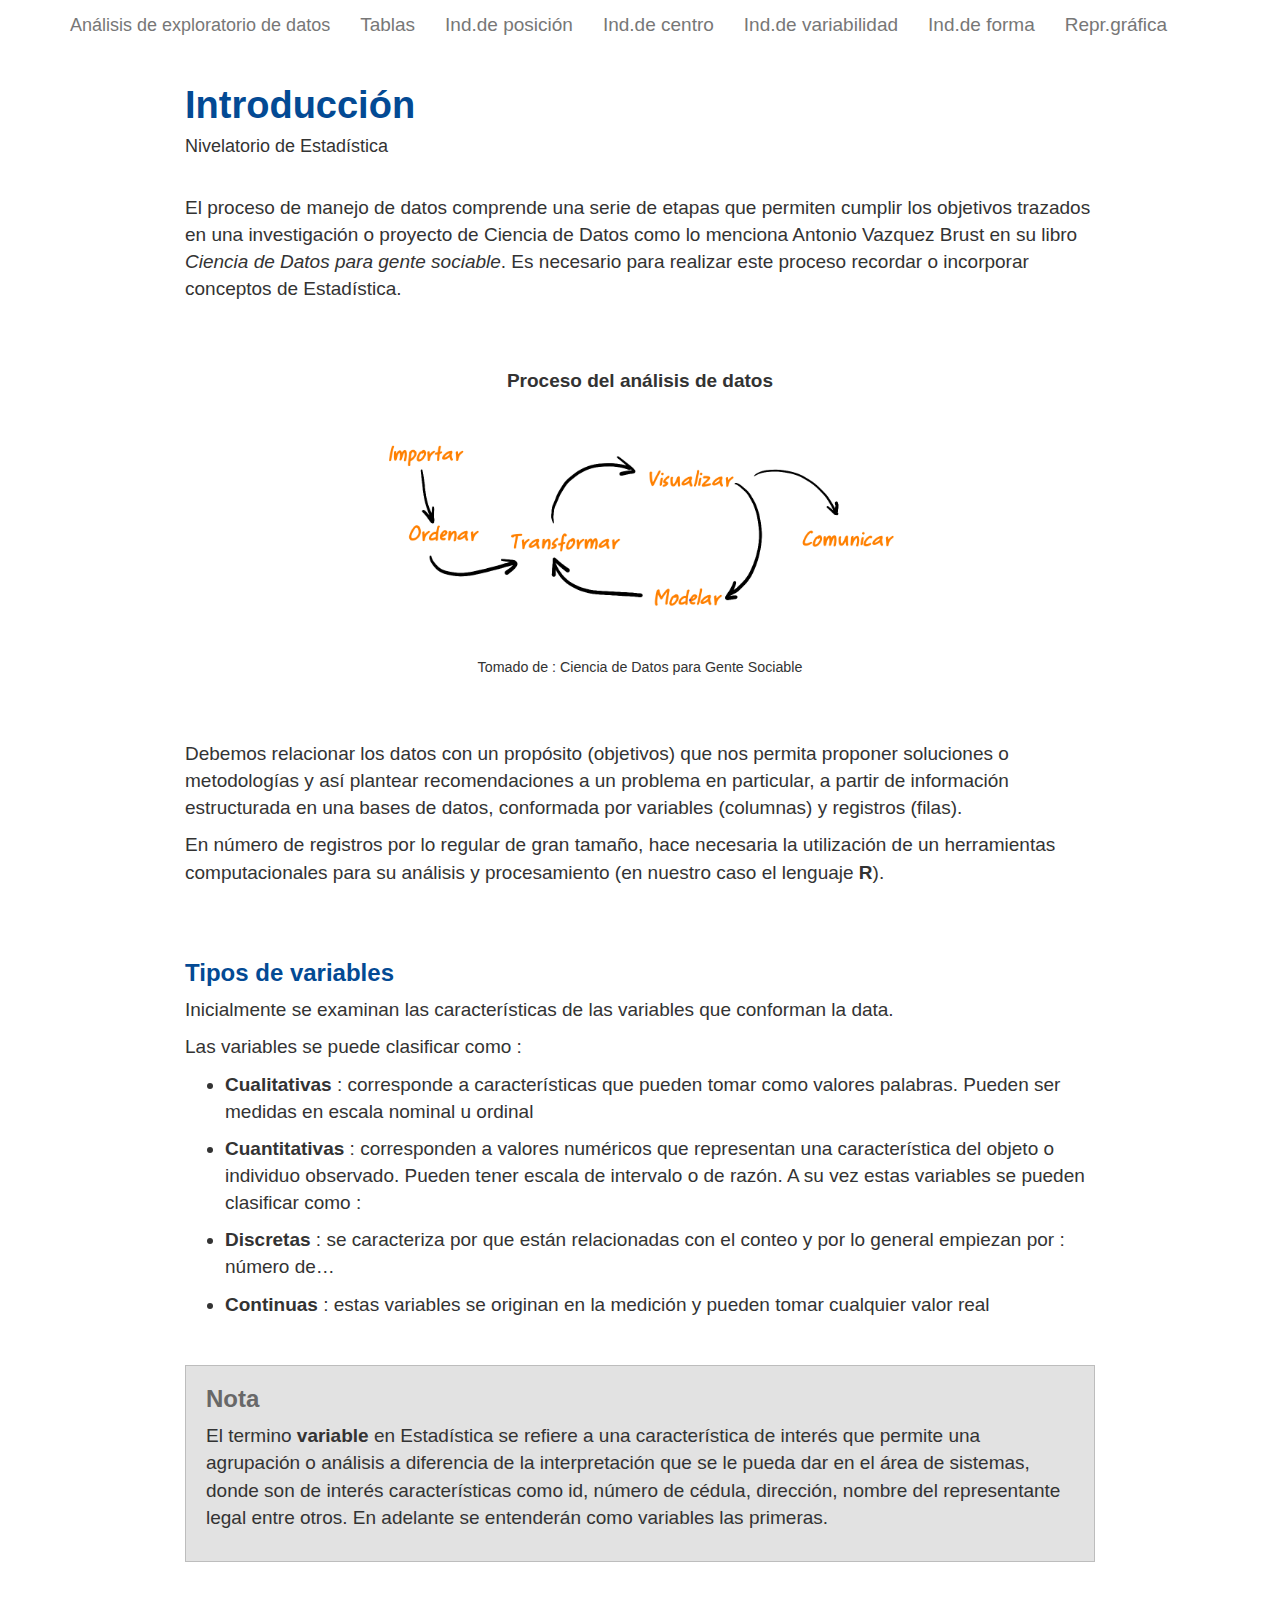
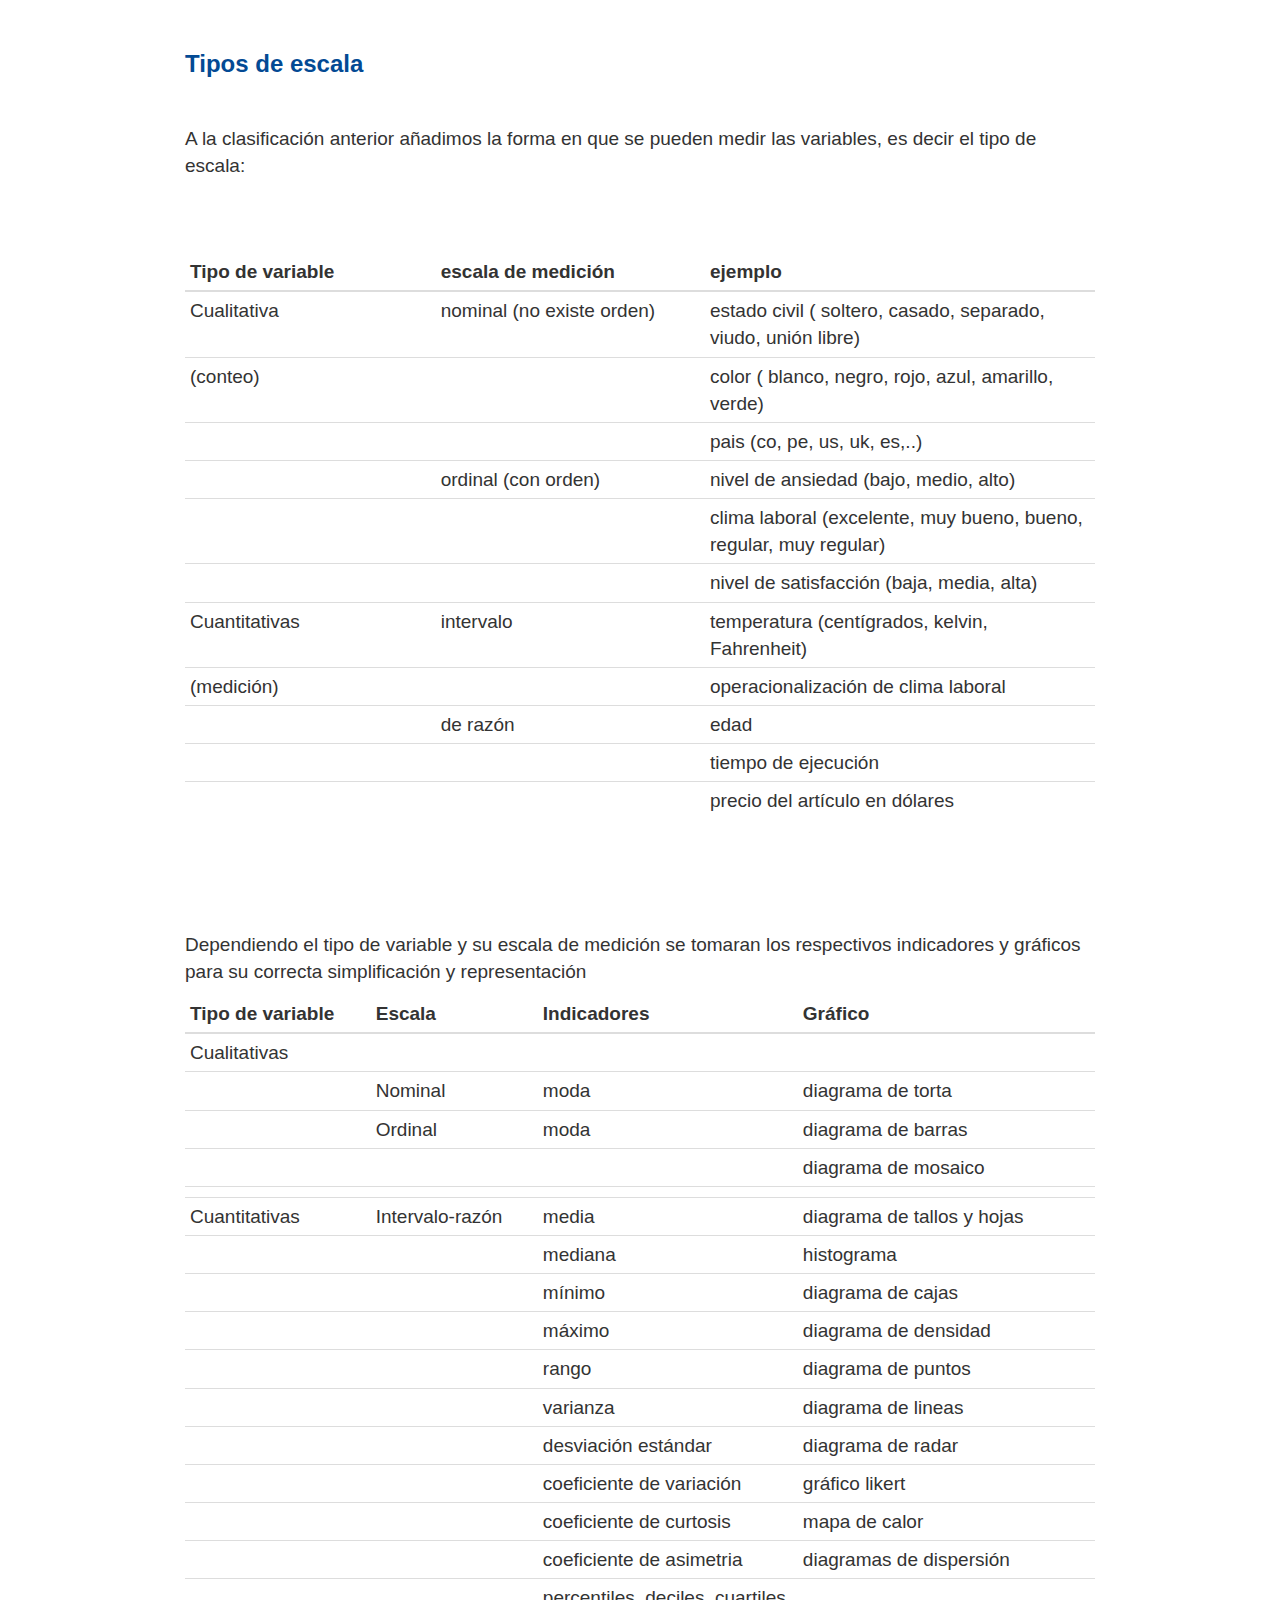
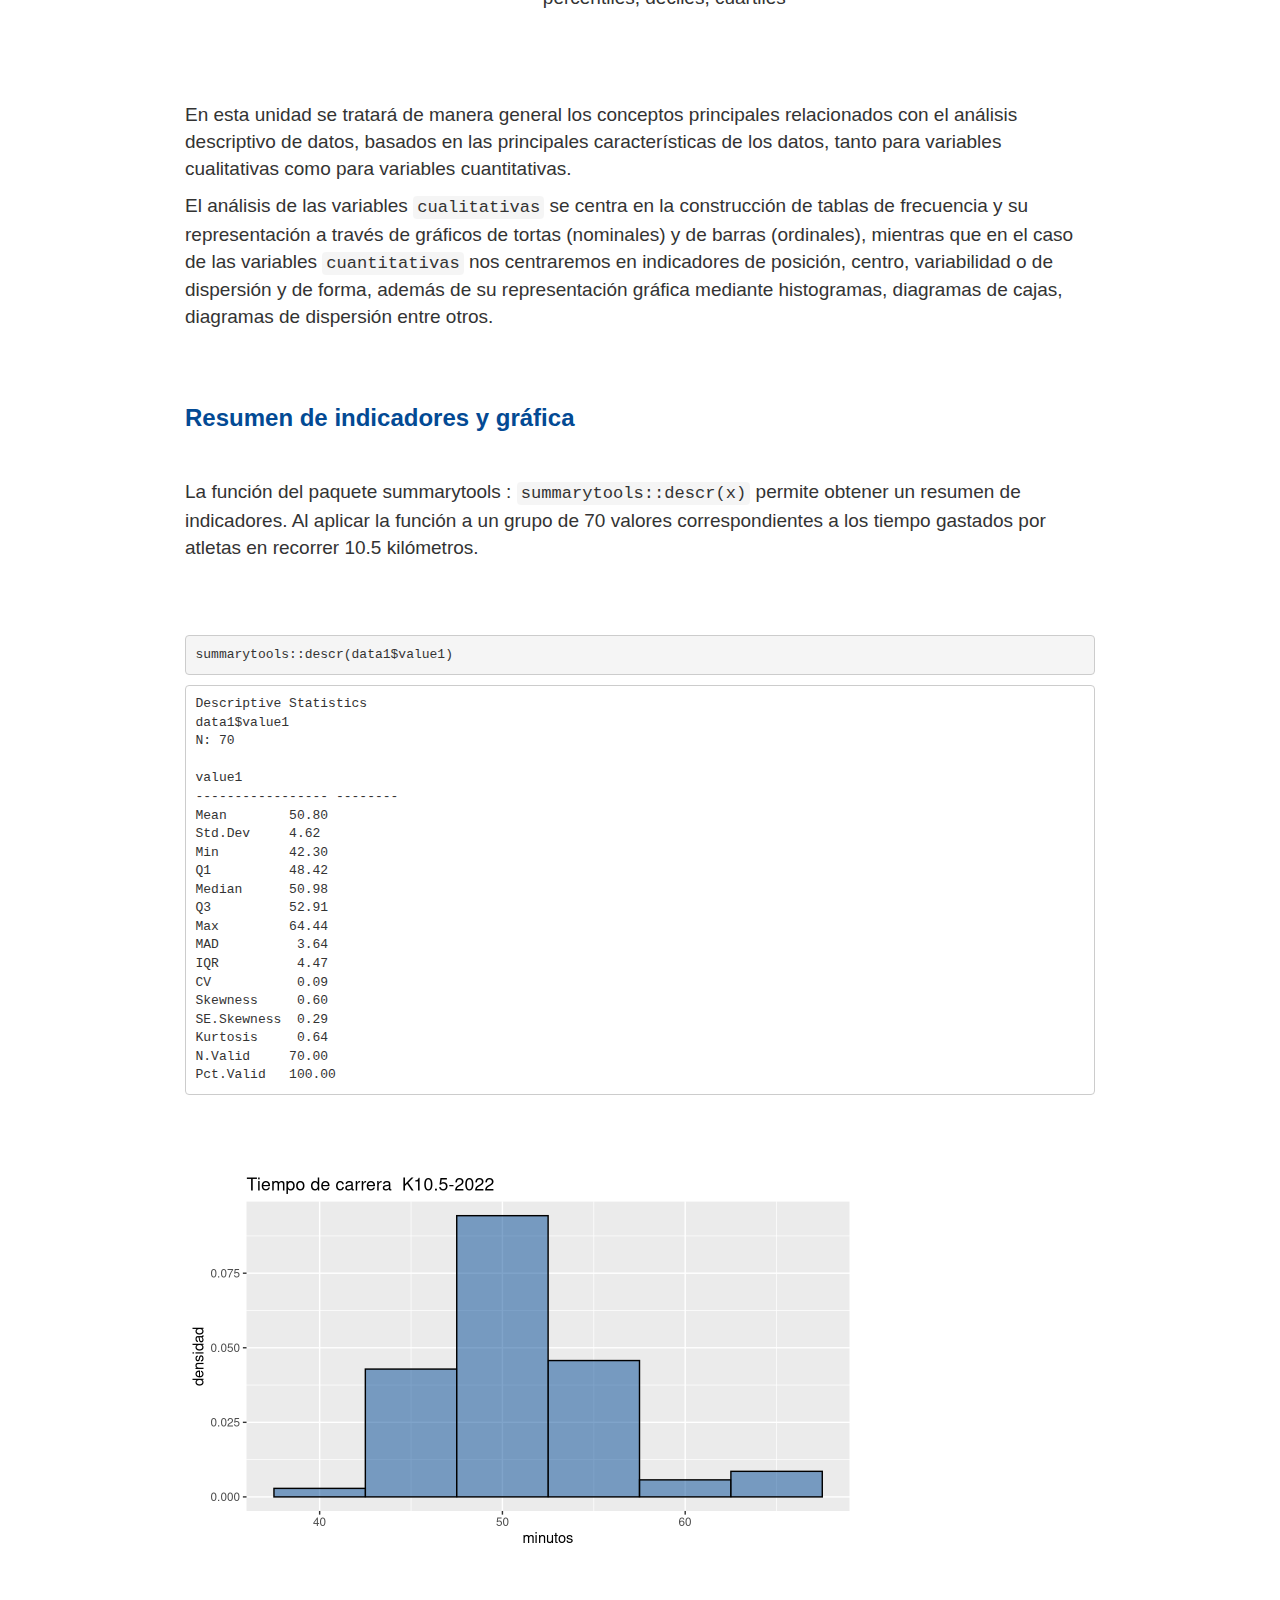
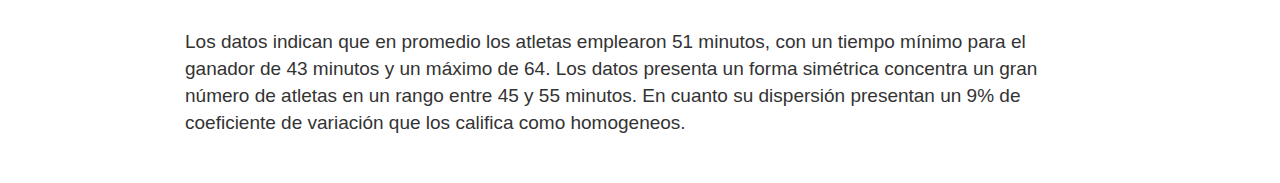
==== docs/index.html @ 495f5a6f "ajustes de forma" ====
<!DOCTYPE html>

<html>

<head>

<meta charset="utf-8" />
<meta name="generator" content="pandoc" />
<meta http-equiv="X-UA-Compatible" content="IE=EDGE" />


<meta name="author" content="Nivelatorio de Estadística" />


<title> Introducción</title>

<script src="site_libs/header-attrs-2.21/header-attrs.js"></script>
<script src="site_libs/jquery-3.6.0/jquery-3.6.0.min.js"></script>
<meta name="viewport" content="width=device-width, initial-scale=1" />
<link href="site_libs/bootstrap-3.3.5/css/bootstrap.min.css" rel="stylesheet" />
<script src="site_libs/bootstrap-3.3.5/js/bootstrap.min.js"></script>
<script src="site_libs/bootstrap-3.3.5/shim/html5shiv.min.js"></script>
<script src="site_libs/bootstrap-3.3.5/shim/respond.min.js"></script>
<style>h1 {font-size: 34px;}
       h1.title {font-size: 38px;}
       h2 {font-size: 30px;}
       h3 {font-size: 24px;}
       h4 {font-size: 18px;}
       h5 {font-size: 16px;}
       h6 {font-size: 12px;}
       code {color: inherit; background-color: rgba(0, 0, 0, 0.04);}
       pre:not([class]) { background-color: white }</style>
<script src="site_libs/navigation-1.1/tabsets.js"></script>
<link href="site_libs/highlightjs-9.12.0/default.css" rel="stylesheet" />
<script src="site_libs/highlightjs-9.12.0/highlight.js"></script>

<style type="text/css">
  code{white-space: pre-wrap;}
  span.smallcaps{font-variant: small-caps;}
  span.underline{text-decoration: underline;}
  div.column{display: inline-block; vertical-align: top; width: 50%;}
  div.hanging-indent{margin-left: 1.5em; text-indent: -1.5em;}
  ul.task-list{list-style: none;}
    </style>

<style type="text/css">code{white-space: pre;}</style>
<script type="text/javascript">
if (window.hljs) {
  hljs.configure({languages: []});
  hljs.initHighlightingOnLoad();
  if (document.readyState && document.readyState === "complete") {
    window.setTimeout(function() { hljs.initHighlighting(); }, 0);
  }
}
</script>






<link rel="stylesheet" href="style.css" type="text/css" />



<style type = "text/css">
.main-container {
  max-width: 940px;
  margin-left: auto;
  margin-right: auto;
}
img {
  max-width:100%;
}
.tabbed-pane {
  padding-top: 12px;
}
.html-widget {
  margin-bottom: 20px;
}
button.code-folding-btn:focus {
  outline: none;
}
summary {
  display: list-item;
}
details > summary > p:only-child {
  display: inline;
}
pre code {
  padding: 0;
}
</style>


<style type="text/css">
.dropdown-submenu {
  position: relative;
}
.dropdown-submenu>.dropdown-menu {
  top: 0;
  left: 100%;
  margin-top: -6px;
  margin-left: -1px;
  border-radius: 0 6px 6px 6px;
}
.dropdown-submenu:hover>.dropdown-menu {
  display: block;
}
.dropdown-submenu>a:after {
  display: block;
  content: " ";
  float: right;
  width: 0;
  height: 0;
  border-color: transparent;
  border-style: solid;
  border-width: 5px 0 5px 5px;
  border-left-color: #cccccc;
  margin-top: 5px;
  margin-right: -10px;
}
.dropdown-submenu:hover>a:after {
  border-left-color: #adb5bd;
}
.dropdown-submenu.pull-left {
  float: none;
}
.dropdown-submenu.pull-left>.dropdown-menu {
  left: -100%;
  margin-left: 10px;
  border-radius: 6px 0 6px 6px;
}
</style>

<script type="text/javascript">
// manage active state of menu based on current page
$(document).ready(function () {
  // active menu anchor
  href = window.location.pathname
  href = href.substr(href.lastIndexOf('/') + 1)
  if (href === "")
    href = "index.html";
  var menuAnchor = $('a[href="' + href + '"]');

  // mark the anchor link active (and if it's in a dropdown, also mark that active)
  var dropdown = menuAnchor.closest('li.dropdown');
  if (window.bootstrap) { // Bootstrap 4+
    menuAnchor.addClass('active');
    dropdown.find('> .dropdown-toggle').addClass('active');
  } else { // Bootstrap 3
    menuAnchor.parent().addClass('active');
    dropdown.addClass('active');
  }

  // Navbar adjustments
  var navHeight = $(".navbar").first().height() + 15;
  var style = document.createElement('style');
  var pt = "padding-top: " + navHeight + "px; ";
  var mt = "margin-top: -" + navHeight + "px; ";
  var css = "";
  // offset scroll position for anchor links (for fixed navbar)
  for (var i = 1; i <= 6; i++) {
    css += ".section h" + i + "{ " + pt + mt + "}\n";
  }
  style.innerHTML = "body {" + pt + "padding-bottom: 40px; }\n" + css;
  document.head.appendChild(style);
});
</script>

<!-- tabsets -->

<style type="text/css">
.tabset-dropdown > .nav-tabs {
  display: inline-table;
  max-height: 500px;
  min-height: 44px;
  overflow-y: auto;
  border: 1px solid #ddd;
  border-radius: 4px;
}

.tabset-dropdown > .nav-tabs > li.active:before, .tabset-dropdown > .nav-tabs.nav-tabs-open:before {
  content: "\e259";
  font-family: 'Glyphicons Halflings';
  display: inline-block;
  padding: 10px;
  border-right: 1px solid #ddd;
}

.tabset-dropdown > .nav-tabs.nav-tabs-open > li.active:before {
  content: "\e258";
  font-family: 'Glyphicons Halflings';
  border: none;
}

.tabset-dropdown > .nav-tabs > li.active {
  display: block;
}

.tabset-dropdown > .nav-tabs > li > a,
.tabset-dropdown > .nav-tabs > li > a:focus,
.tabset-dropdown > .nav-tabs > li > a:hover {
  border: none;
  display: inline-block;
  border-radius: 4px;
  background-color: transparent;
}

.tabset-dropdown > .nav-tabs.nav-tabs-open > li {
  display: block;
  float: none;
}

.tabset-dropdown > .nav-tabs > li {
  display: none;
}
</style>

<!-- code folding -->




</head>

<body>


<div class="container-fluid main-container">




<div class="navbar navbar-default  navbar-fixed-top" role="navigation">
  <div class="container">
    <div class="navbar-header">
      <button type="button" class="navbar-toggle collapsed" data-toggle="collapse" data-bs-toggle="collapse" data-target="#navbar" data-bs-target="#navbar">
        <span class="icon-bar"></span>
        <span class="icon-bar"></span>
        <span class="icon-bar"></span>
      </button>
      <a class="navbar-brand" href="index.html">Análisis de exploratorio de datos</a>
    </div>
    <div id="navbar" class="navbar-collapse collapse">
      <ul class="nav navbar-nav">
        <li>
  <a href="recurso207.html">Tablas</a>
</li>
<li>
  <a href="recurso202.html">Ind.de posición</a>
</li>
<li>
  <a href="recurso203.html">Ind.de centro</a>
</li>
<li>
  <a href="recurso204.html">Ind.de variabilidad</a>
</li>
<li>
  <a href="recurso205.html">Ind.de forma</a>
</li>
<li>
  <a href="recurso206.html">Repr.gráfica</a>
</li>
      </ul>
      <ul class="nav navbar-nav navbar-right">
        
      </ul>
    </div><!--/.nav-collapse -->
  </div><!--/.container -->
</div><!--/.navbar -->

<div id="header">



<h1 class="title toc-ignore"><span style="color:#034a94">
<strong>Introducción</strong></span></h1>
<h4 class="author">Nivelatorio de Estadística</h4>

</div>


</br>
<p class="cuerpo_txt">
El proceso de manejo de datos comprende una serie de etapas que permiten
cumplir los objetivos trazados en una investigación o proyecto de
Ciencia de Datos como lo menciona Antonio Vazquez Brust en su libro
<em>Ciencia de Datos para gente sociable</em>. Es necesario para
realizar este proceso recordar o incorporar conceptos de Estadística.
</p>
</br></br>
<center>
<strong>Proceso del análisis de datos</strong>
<img src="img/proceso_cd.png" width="60%" style="display: block; margin: auto;" />
<sub> Tomado de : Ciencia de Datos para Gente Sociable </sub>
</center>
<p></br></br></p>
<p>Debemos relacionar los datos con un propósito (objetivos) que nos
permita proponer soluciones o metodologías y así plantear
recomendaciones a un problema en particular, a partir de información
estructurada en una bases de datos, conformada por variables (columnas)
y registros (filas).</p>
<p>En número de registros por lo regular de gran tamaño, hace necesaria
la utilización de un herramientas computacionales para su análisis y
procesamiento (en nuestro caso el lenguaje <strong>R</strong>).</p>
<p></br></br></p>
<div id="tipos-de-variables" class="section level3">
<h3><span style="color:#034a94"><strong>Tipos de
variables</strong></span></h3>
<p>Inicialmente se examinan las características de las variables que
conforman la data.</p>
<p>Las variables se puede clasificar como :</p>
<div>
<ul>
<li><p><strong>Cualitativas</strong> : corresponde a características que
pueden tomar como valores palabras. Pueden ser medidas en escala nominal
u ordinal</p></li>
<li><p><strong>Cuantitativas</strong> : corresponden a valores numéricos
que representan una característica del objeto o individuo observado.
Pueden tener escala de intervalo o de razón. A su vez estas variables se
pueden clasificar como :</p></li>
<li><p><strong>Discretas</strong> : se caracteriza por que están
relacionadas con el conteo y por lo general empiezan por : número
de…</p></li>
<li><p><strong>Continuas</strong> : estas variables se originan en la
medición y pueden tomar cualquier valor real<br />
</p></li>
</ul>
</div>
<p></br></p>
<div>
</div>
<div id="nota" class="section level3 content-box-gray">
<h3><span style="color:#686868"><strong>Nota</strong></span></h3>
<p>El termino <strong>variable</strong> en Estadística se refiere a una
característica de interés que permite una agrupación o análisis a
diferencia de la interpretación que se le pueda dar en el área de
sistemas, donde son de interés características como id, número de
cédula, dirección, nombre del representante legal entre otros. En
adelante se entenderán como variables las primeras.</p>
</div>
<p></br></br></p>
<div id="tipos-de-escala" class="section level3">
<h3><span style="color:#034a94"><strong>Tipos de
escala</strong></span></h3>
<p></br></p>
<p>A la clasificación anterior añadimos la forma en que se pueden medir
las variables, es decir el tipo de escala:</p>
<p></br></br></p>
<table>
<colgroup>
<col width="27%" />
<col width="29%" />
<col width="42%" />
</colgroup>
<thead>
<tr class="header">
<th align="left">Tipo de variable</th>
<th align="left">escala de medición</th>
<th align="left">ejemplo</th>
</tr>
</thead>
<tbody>
<tr class="odd">
<td align="left">Cualitativa</td>
<td align="left">nominal (no existe orden)</td>
<td align="left">estado civil ( soltero, casado, separado, viudo, unión
libre)</td>
</tr>
<tr class="even">
<td align="left">(conteo)</td>
<td align="left"></td>
<td align="left">color ( blanco, negro, rojo, azul, amarillo,
verde)</td>
</tr>
<tr class="odd">
<td align="left"></td>
<td align="left"></td>
<td align="left">pais (co, pe, us, uk, es,..)</td>
</tr>
<tr class="even">
<td align="left"></td>
<td align="left">ordinal (con orden)</td>
<td align="left">nivel de ansiedad (bajo, medio, alto)</td>
</tr>
<tr class="odd">
<td align="left"></td>
<td align="left"></td>
<td align="left">clima laboral (excelente, muy bueno, bueno, regular,
muy regular)</td>
</tr>
<tr class="even">
<td align="left"></td>
<td align="left"></td>
<td align="left">nivel de satisfacción (baja, media, alta)</td>
</tr>
<tr class="odd">
<td align="left">Cuantitativas</td>
<td align="left">intervalo</td>
<td align="left">temperatura (centígrados, kelvin, Fahrenheit)</td>
</tr>
<tr class="even">
<td align="left">(medición)</td>
<td align="left"></td>
<td align="left">operacionalización de clima laboral</td>
</tr>
<tr class="odd">
<td align="left"></td>
<td align="left">de razón</td>
<td align="left">edad</td>
</tr>
<tr class="even">
<td align="left"></td>
<td align="left"></td>
<td align="left">tiempo de ejecución</td>
</tr>
<tr class="odd">
<td align="left"></td>
<td align="left"></td>
<td align="left">precio del artículo en dólares</td>
</tr>
</tbody>
</table>
<p></br></br></br></p>
<p>Dependiendo el tipo de variable y su escala de medición se tomaran
los respectivos indicadores y gráficos para su correcta simplificación y
representación</p>
<table>
<colgroup>
<col width="20%" />
<col width="18%" />
<col width="28%" />
<col width="32%" />
</colgroup>
<thead>
<tr class="header">
<th align="left">Tipo de variable</th>
<th align="left">Escala</th>
<th align="left">Indicadores</th>
<th align="left">Gráfico</th>
</tr>
</thead>
<tbody>
<tr class="odd">
<td align="left">Cualitativas</td>
<td align="left"></td>
<td align="left"></td>
<td align="left"></td>
</tr>
<tr class="even">
<td align="left"></td>
<td align="left">Nominal</td>
<td align="left">moda</td>
<td align="left">diagrama de torta</td>
</tr>
<tr class="odd">
<td align="left"></td>
<td align="left">Ordinal</td>
<td align="left">moda</td>
<td align="left">diagrama de barras</td>
</tr>
<tr class="even">
<td align="left"></td>
<td align="left"></td>
<td align="left"></td>
<td align="left">diagrama de mosaico</td>
</tr>
<tr class="odd">
<td align="left"></td>
<td align="left"></td>
<td align="left"></td>
<td align="left"></td>
</tr>
<tr class="even">
<td align="left">Cuantitativas</td>
<td align="left">Intervalo-razón</td>
<td align="left">media</td>
<td align="left">diagrama de tallos y hojas</td>
</tr>
<tr class="odd">
<td align="left"></td>
<td align="left"></td>
<td align="left">mediana</td>
<td align="left">histograma</td>
</tr>
<tr class="even">
<td align="left"></td>
<td align="left"></td>
<td align="left">mínimo</td>
<td align="left">diagrama de cajas</td>
</tr>
<tr class="odd">
<td align="left"></td>
<td align="left"></td>
<td align="left">máximo</td>
<td align="left">diagrama de densidad</td>
</tr>
<tr class="even">
<td align="left"></td>
<td align="left"></td>
<td align="left">rango</td>
<td align="left">diagrama de puntos</td>
</tr>
<tr class="odd">
<td align="left"></td>
<td align="left"></td>
<td align="left">varianza</td>
<td align="left">diagrama de lineas</td>
</tr>
<tr class="even">
<td align="left"></td>
<td align="left"></td>
<td align="left">desviación estándar</td>
<td align="left">diagrama de radar</td>
</tr>
<tr class="odd">
<td align="left"></td>
<td align="left"></td>
<td align="left">coeficiente de variación</td>
<td align="left">gráfico likert</td>
</tr>
<tr class="even">
<td align="left"></td>
<td align="left"></td>
<td align="left">coeficiente de curtosis</td>
<td align="left">mapa de calor</td>
</tr>
<tr class="odd">
<td align="left"></td>
<td align="left"></td>
<td align="left">coeficiente de asimetria</td>
<td align="left">diagramas de dispersión</td>
</tr>
<tr class="even">
<td align="left"></td>
<td align="left"></td>
<td align="left">percentiles, deciles, cuartiles</td>
<td align="left"></td>
</tr>
</tbody>
</table>
<p></br></br></p>
<p>En esta unidad se tratará de manera general los conceptos principales
relacionados con el análisis descriptivo de datos, basados en las
principales características de los datos, tanto para variables
cualitativas como para variables cuantitativas.</p>
<p>El análisis de las variables <code>cualitativas</code> se centra en
la construcción de tablas de frecuencia y su representación a través de
gráficos de tortas (nominales) y de barras (ordinales), mientras que en
el caso de las variables <code>cuantitativas</code> nos centraremos en
indicadores de posición, centro, variabilidad o de dispersión y de
forma, además de su representación gráfica mediante histogramas,
diagramas de cajas, diagramas de dispersión entre otros.</p>
<p></br></br></p>
</div>
<div id="resumen-de-indicadores-y-gráfica" class="section level3">
<h3><span style="color:#034a94"><strong>Resumen de indicadores y
gráfica</strong></span></h3>
<p></br></p>
<p>La función del paquete summarytools :
<code>summarytools::descr(x)</code> permite obtener un resumen de
indicadores. Al aplicar la función a un grupo de 70 valores
correspondientes a los tiempo gastados por atletas en recorrer 10.5
kilómetros.</p>
<p></br></br></p>
<pre class="r"><code>summarytools::descr(data1$value1)</code></pre>
<pre>
Descriptive Statistics  
data1$value1  
N: 70  

value1
----------------- --------
Mean        50.80
Std.Dev     4.62
Min         42.30
Q1          48.42
Median      50.98
Q3          52.91
Max         64.44
MAD          3.64
IQR          4.47
CV           0.09
Skewness     0.60
SE.Skewness  0.29
Kurtosis     0.64
N.Valid     70.00
Pct.Valid   100.00
</pre>
<p></br></br></p>
<p><img src="index_files/figure-html/unnamed-chunk-3-1.png" width="672" /></p>
<p></br></br></p>
<p>Los datos indican que en promedio los atletas emplearon 51 minutos,
con un tiempo mínimo para el ganador de 43 minutos y un máximo de 64.
Los datos presenta un forma simétrica concentra un gran número de
atletas en un rango entre 45 y 55 minutos. En cuanto su dispersión
presentan un 9% de coeficiente de variación que los califica como
homogeneos.</p>
</div>




</div>

<script>

// add bootstrap table styles to pandoc tables
function bootstrapStylePandocTables() {
  $('tr.odd').parent('tbody').parent('table').addClass('table table-condensed');
}
$(document).ready(function () {
  bootstrapStylePandocTables();
});


</script>

<!-- tabsets -->

<script>
$(document).ready(function () {
  window.buildTabsets("TOC");
});

$(document).ready(function () {
  $('.tabset-dropdown > .nav-tabs > li').click(function () {
    $(this).parent().toggleClass('nav-tabs-open');
  });
});
</script>

<!-- code folding -->


<!-- dynamically load mathjax for compatibility with self-contained -->
<script>
  (function () {
    var script = document.createElement("script");
    script.type = "text/javascript";
    script.src  = "https://mathjax.rstudio.com/latest/MathJax.js?config=TeX-AMS-MML_HTMLorMML";
    document.getElementsByTagName("head")[0].appendChild(script);
  })();
</script>

</body>
</html>
---- docs/site_libs/highlightjs-9.12.0/default.css ----
.hljs-literal {
  color: #990073;
}

.hljs-number {
  color: #099;
}

.hljs-comment {
  color: #998;
  font-style: italic;
}

.hljs-keyword {
  color: #900;
  font-weight: bold;
}

.hljs-string {
  color: #d14;
}
---- docs/style.css ----
@import url('https://fonts.googleapis.com/css?family=Roboto:100,100i,300,300i,400,400i,500,500i,700,700i,900,900i&display=swap');
@import url('https://fonts.googleapis.com/css?family=Barlow+Semi+Condensed:100,100i,200,200i,300,300i,400,400i,500,500i,600,600i,700,700i,800,800i,900,900i&display=swap');



.section.sidebar { 
  top: 61px;
  border-bottom: 10px solid #063971;
  border-left: 10px solid gray;
  background-color: gray;
}

.navbar {
background-color: #ffffff;
border-color:#ffffff;
}

.sidebar{ 
  background-color: #8acfe6;
}

body {
    font-family: 'Barlow SemiCondensed', sans-serif;
    font-size: 19px;
}

/* Content Boxes
------------------------------------------------------------ */
 
.content-box-blue,
.content-box-gray,
.content-box-green,
.content-box-purple,
.content-box-red,
.content-box-yellow {
    margin: 0 0 25px;
    overflow: hidden;
    padding: 20px;
}
 
.content-box-blue {
    background-color: #d8ecf7;
    border: 1px solid #afcde3;
}
 
.content-box-gray {
    background-color: #e2e2e2;
    border: 1px solid #bdbdbd;
}
 
.content-box-green {
    background-color: #d9edc2;
    border: 1px solid #b2ce96;
}
 
.content-box-purple {
    background-color: #e2e2f9;
    border: 1px solid #bebde9;
}
 
.content-box-red {
    background-color: #f9dbdb;
    border: 1px solid #e9b3b3;
}
 
.content-box-yellow {
    background-color: #fef5c4;
    border: 1px solid #fadf98;
    margin: 1;
}

.my-pre{
  line-height:1.2em;
  background:linear-gradient(180deg,#ccc 0,#ccc 1.2em,#eee 0);
  background-size:2.4em 2.4em;
  background-origin:content-box;
  
  /* some extra styles*/
  padding:0 20px;
  text-align:justify;
  font-family:calibri,arial,sans-serif;
}

@import url("estilos_contenidos_servidor.css");

:root{
    --primer-color:#F7B733;
    --segundo-color:#E4660E;
    --tercer-color: #EFC3A5;
}
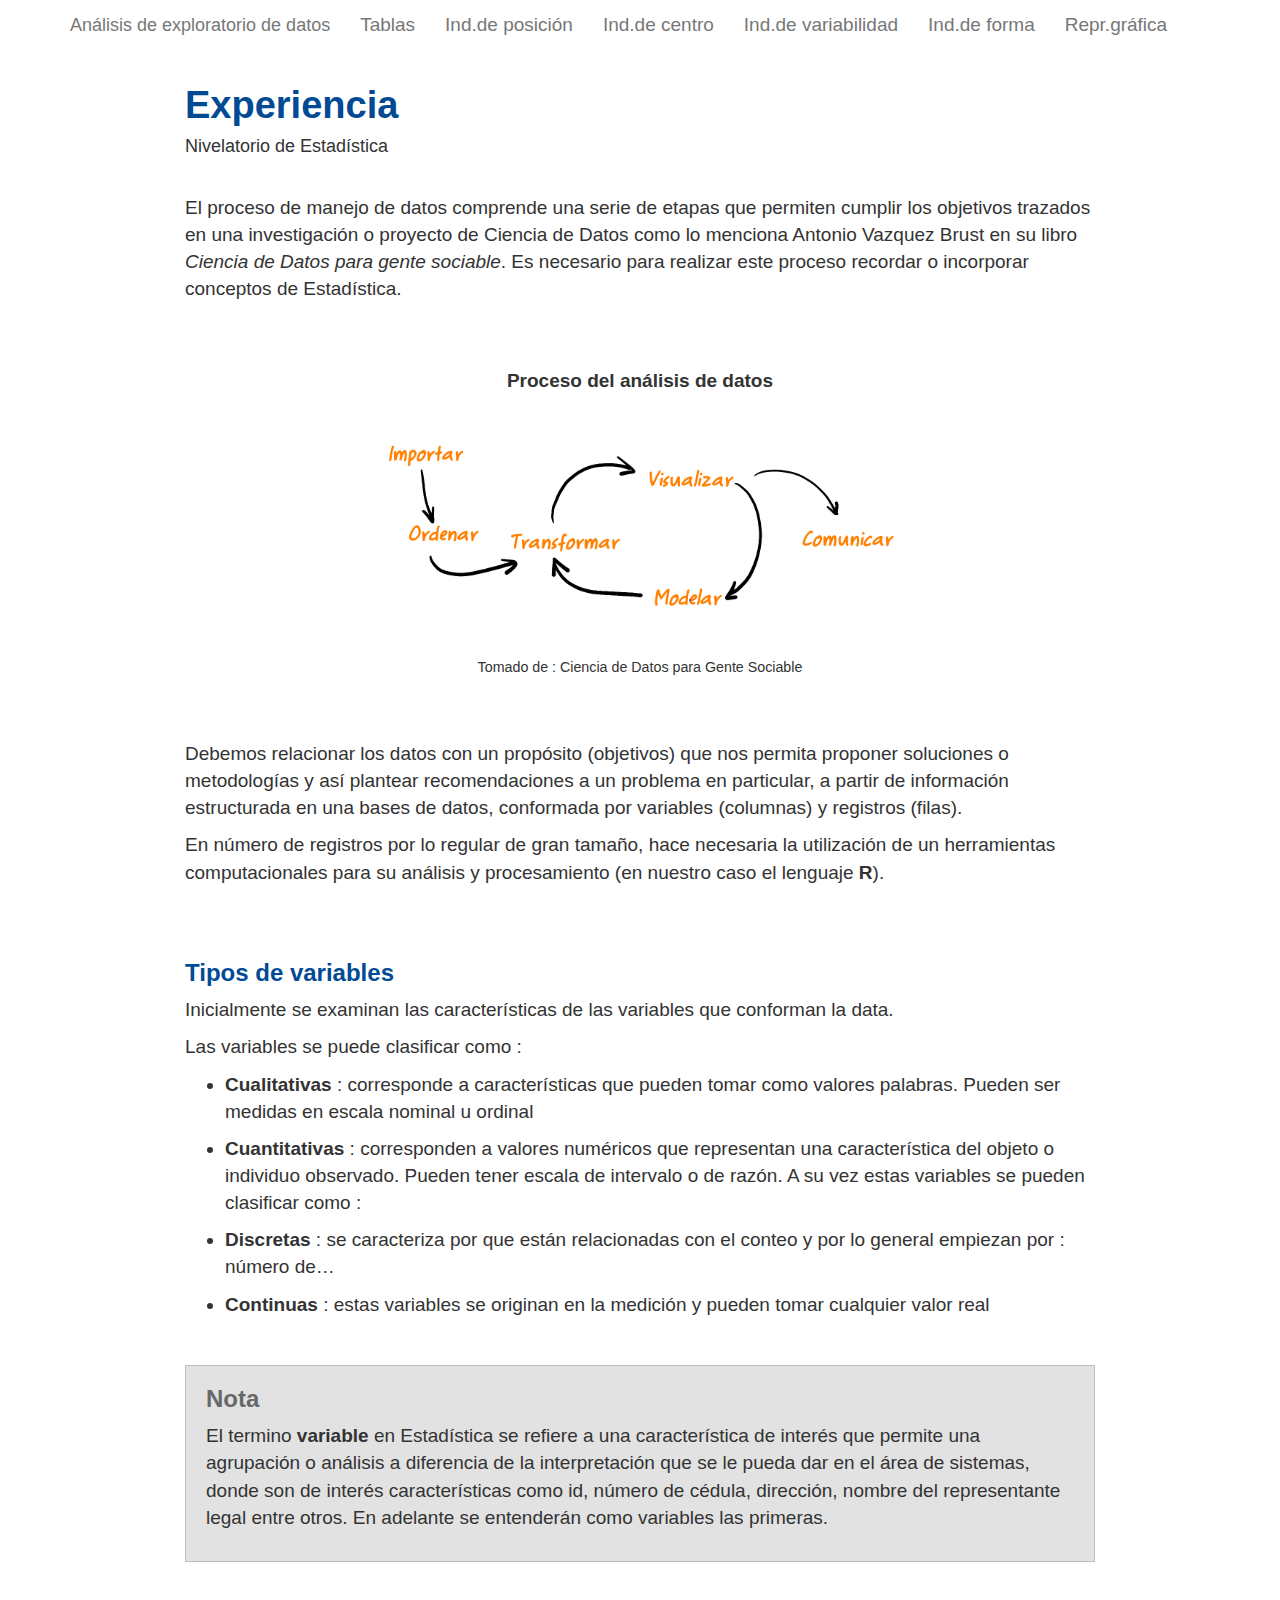
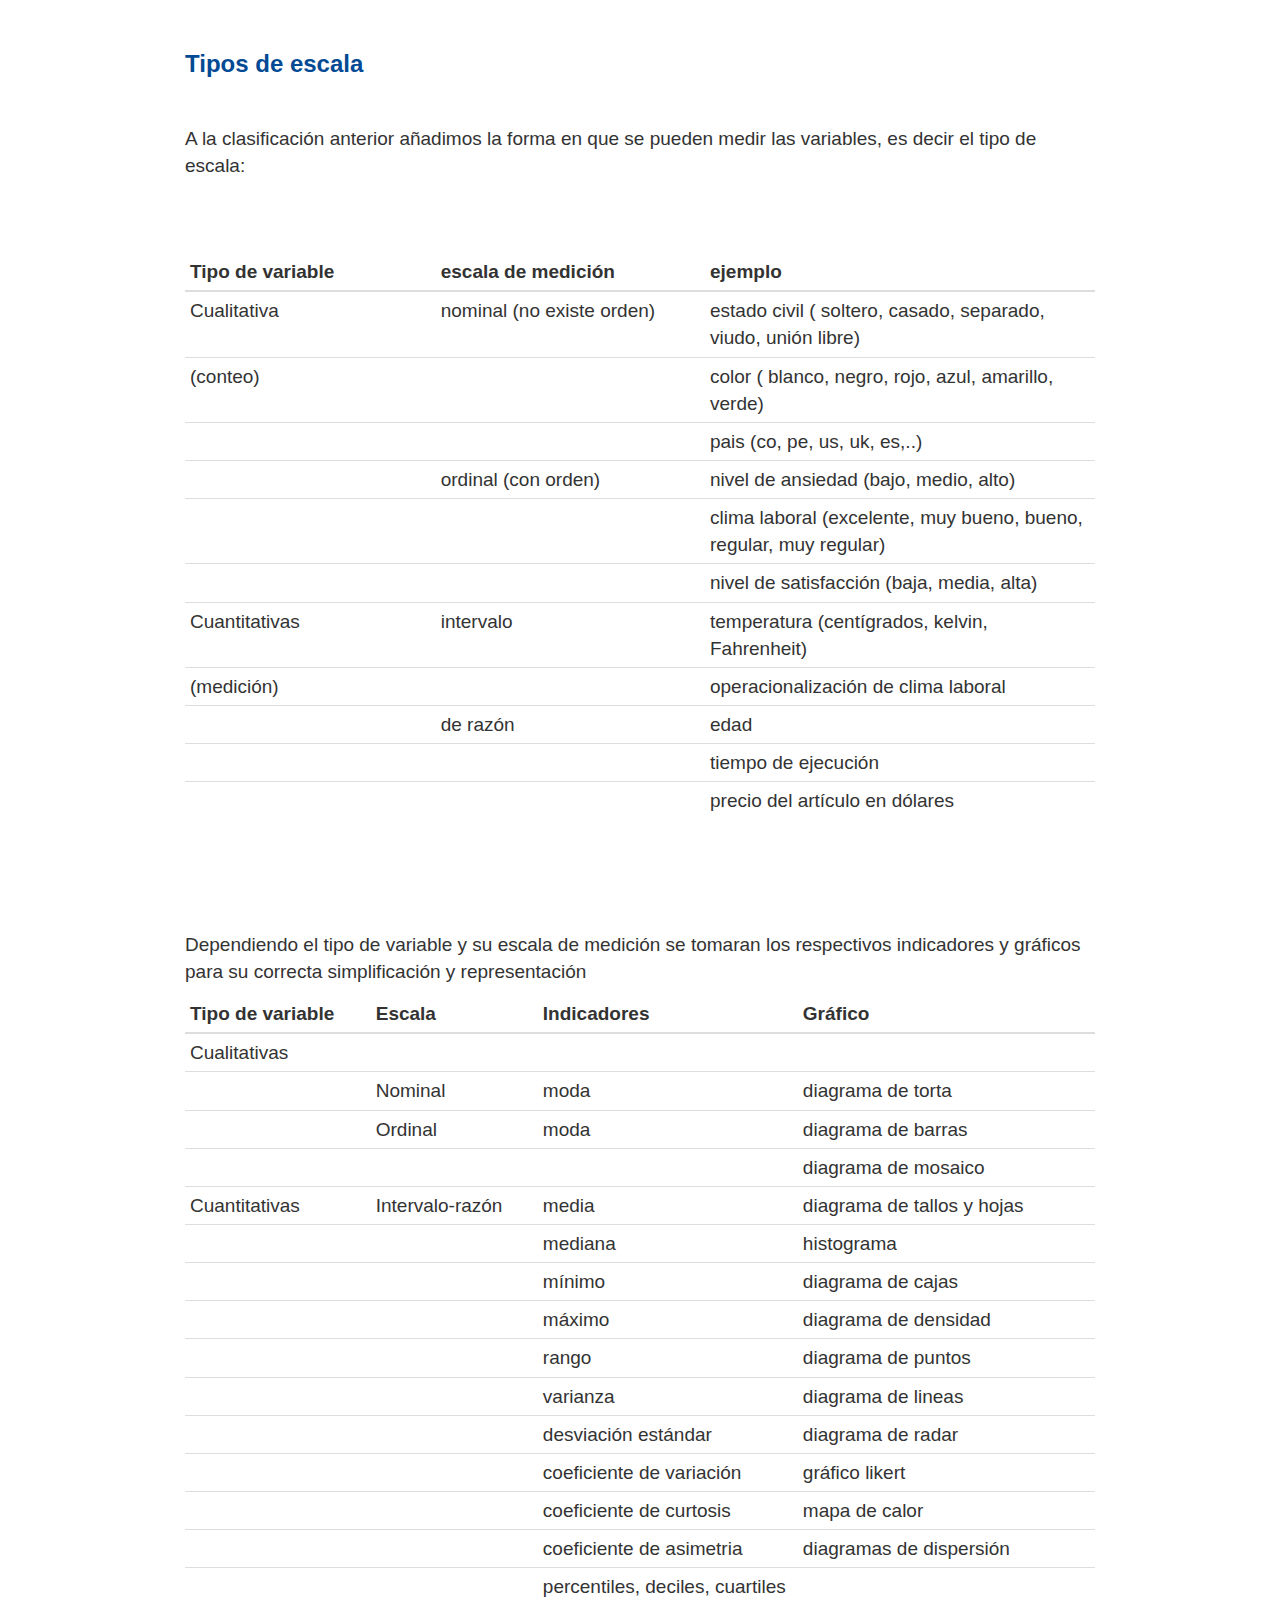
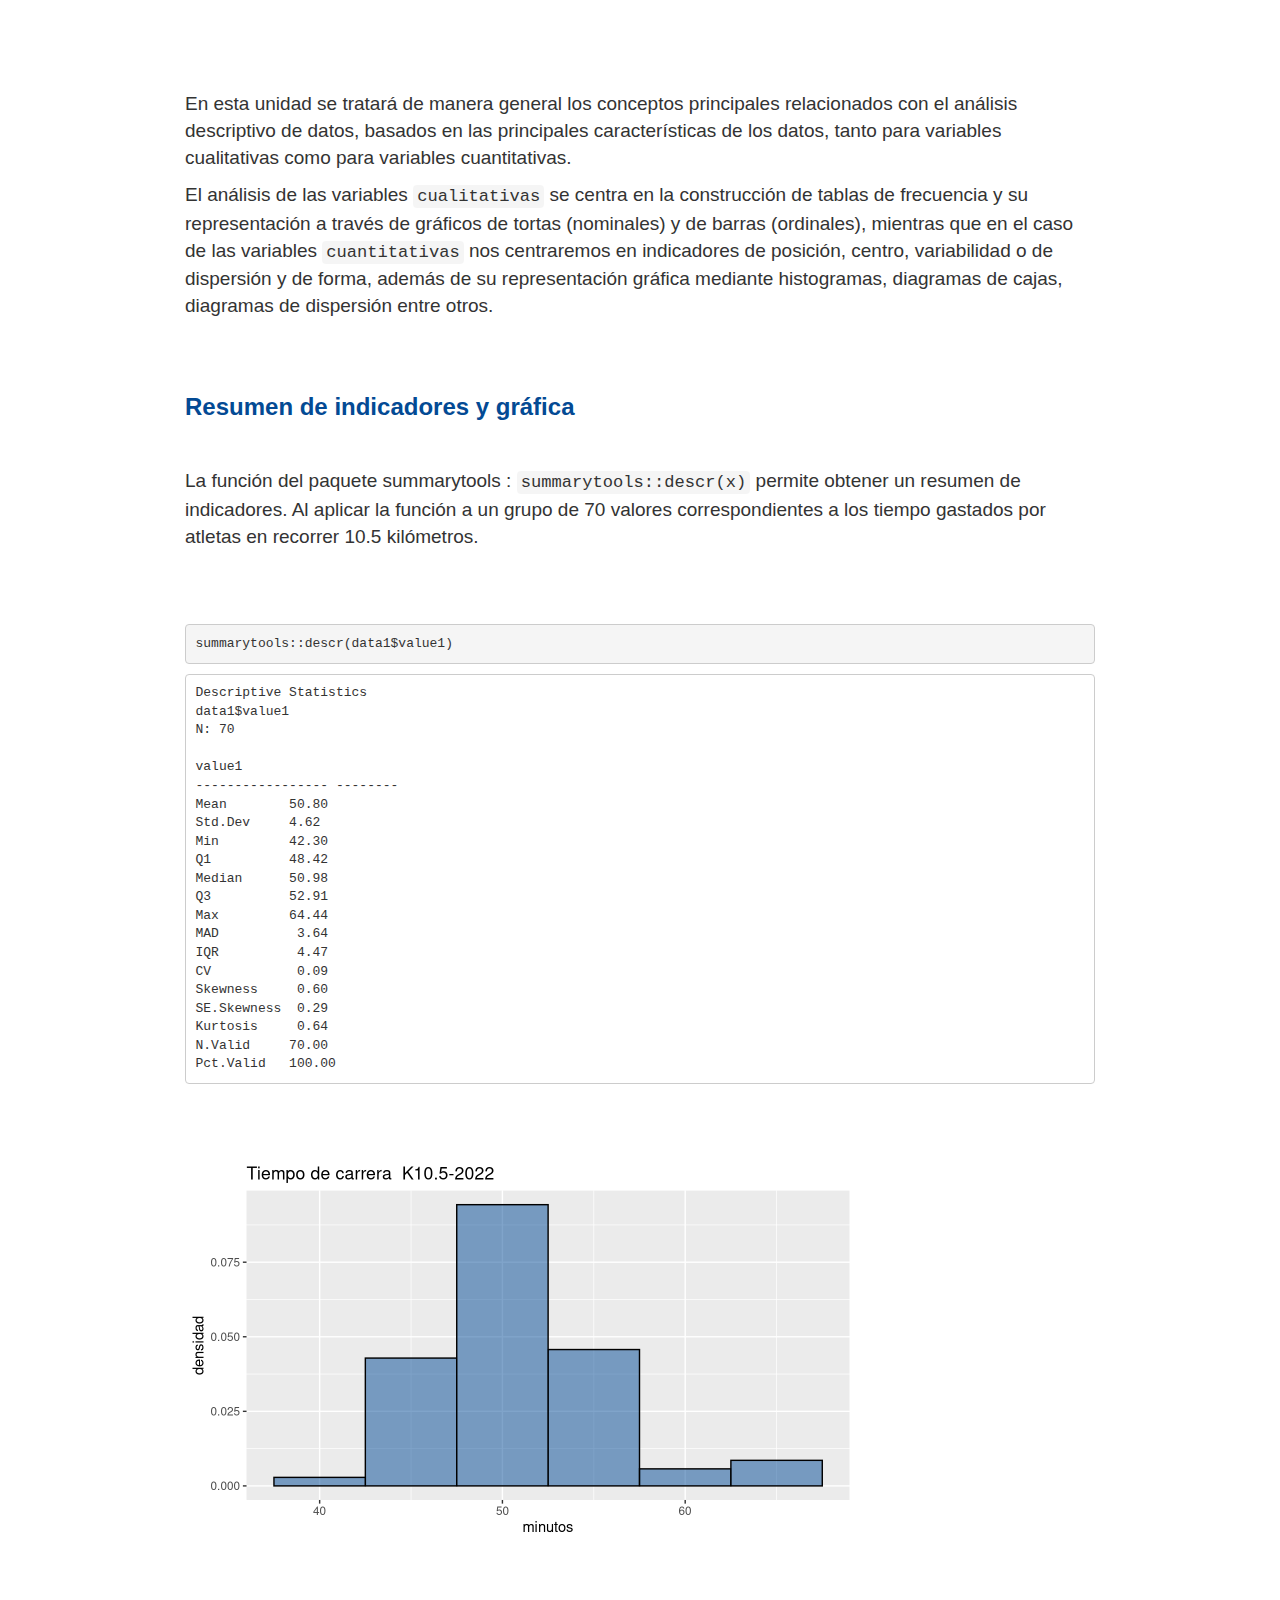
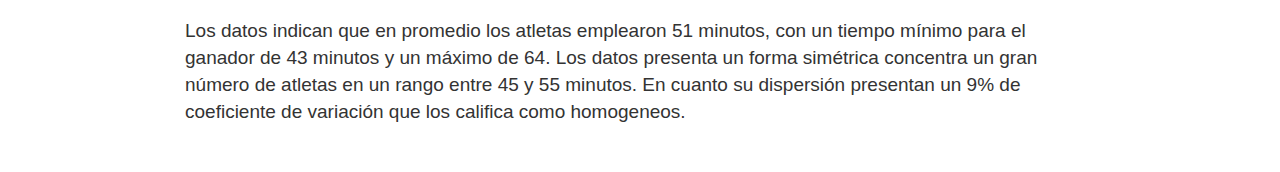
==== commit 77369765: "ajustes unidad1" ====
--- a/docs/index.html
+++ b/docs/index.html
@@ -12,7 +12,7 @@
 <meta name="author" content="Nivelatorio de Estadística" />
 
 
-<title> Introducción</title>
+<title> Experiencia</title>
 
 <script src="site_libs/header-attrs-2.21/header-attrs.js"></script>
 <script src="site_libs/jquery-3.6.0/jquery-3.6.0.min.js"></script>
@@ -275,7 +275,7 @@
 
 
 <h1 class="title toc-ignore"><span style="color:#034a94">
-<strong>Introducción</strong></span></h1>
+<strong>Experiencia</strong></span></h1>
 <h4 class="author">Nivelatorio de Estadística</h4>
 
 </div>
@@ -467,72 +467,66 @@
 <td align="left">diagrama de mosaico</td>
 </tr>
 <tr class="odd">
-<td align="left"></td>
-<td align="left"></td>
-<td align="left"></td>
-<td align="left"></td>
-</tr>
-<tr class="even">
 <td align="left">Cuantitativas</td>
 <td align="left">Intervalo-razón</td>
 <td align="left">media</td>
 <td align="left">diagrama de tallos y hojas</td>
 </tr>
-<tr class="odd">
+<tr class="even">
 <td align="left"></td>
 <td align="left"></td>
 <td align="left">mediana</td>
 <td align="left">histograma</td>
 </tr>
-<tr class="even">
+<tr class="odd">
 <td align="left"></td>
 <td align="left"></td>
 <td align="left">mínimo</td>
 <td align="left">diagrama de cajas</td>
 </tr>
-<tr class="odd">
+<tr class="even">
 <td align="left"></td>
 <td align="left"></td>
 <td align="left">máximo</td>
 <td align="left">diagrama de densidad</td>
 </tr>
-<tr class="even">
+<tr class="odd">
 <td align="left"></td>
 <td align="left"></td>
 <td align="left">rango</td>
 <td align="left">diagrama de puntos</td>
 </tr>
-<tr class="odd">
+<tr class="even">
 <td align="left"></td>
 <td align="left"></td>
 <td align="left">varianza</td>
 <td align="left">diagrama de lineas</td>
 </tr>
-<tr class="even">
+<tr class="odd">
 <td align="left"></td>
 <td align="left"></td>
 <td align="left">desviación estándar</td>
 <td align="left">diagrama de radar</td>
 </tr>
-<tr class="odd">
+<tr class="even">
 <td align="left"></td>
 <td align="left"></td>
 <td align="left">coeficiente de variación</td>
 <td align="left">gráfico likert</td>
 </tr>
-<tr class="even">
+<tr class="odd">
 <td align="left"></td>
 <td align="left"></td>
 <td align="left">coeficiente de curtosis</td>
 <td align="left">mapa de calor</td>
 </tr>
-<tr class="odd">
+<tr class="even">
 <td align="left"></td>
 <td align="left"></td>
 <td align="left">coeficiente de asimetria</td>
 <td align="left">diagramas de dispersión</td>
 </tr>
-<tr class="even">
+<tr class="odd">
 <td align="left"></td>
 <td align="left"></td>
 <td align="left">percentiles, deciles, cuartiles</td>
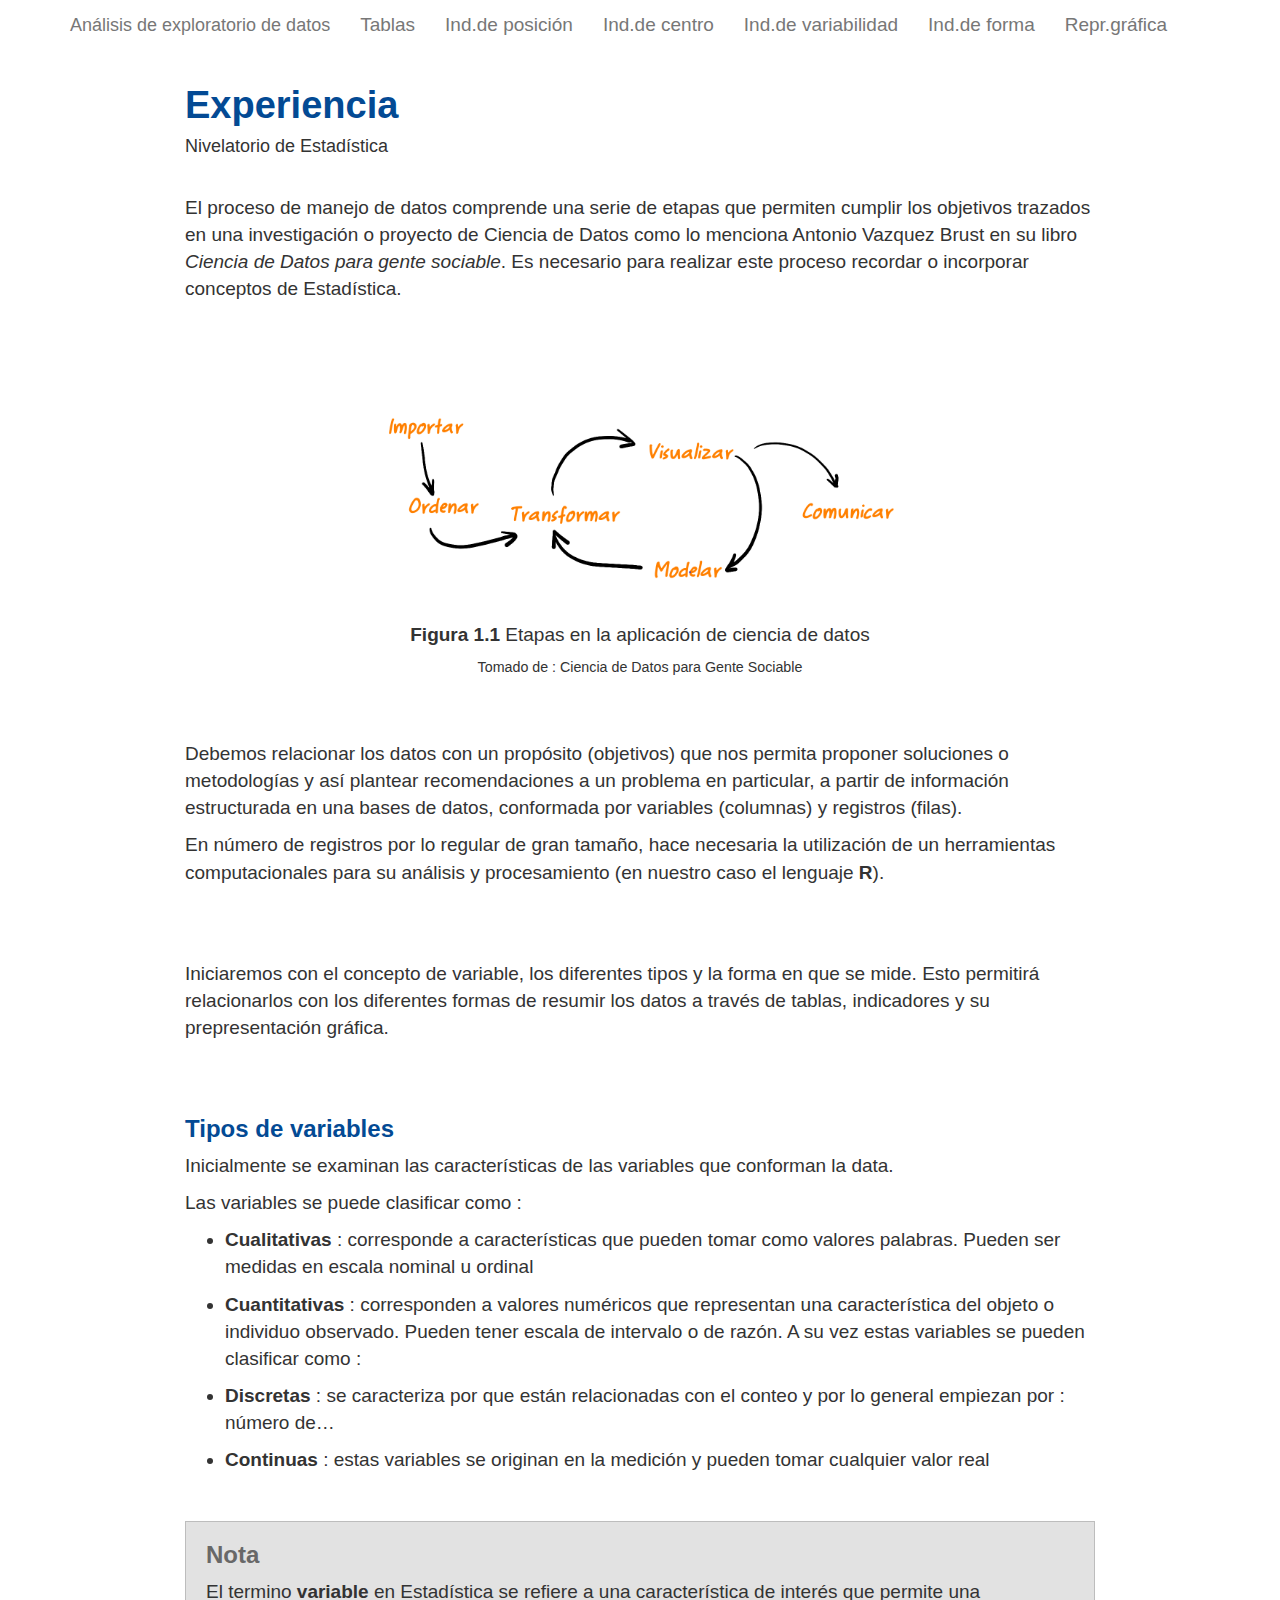
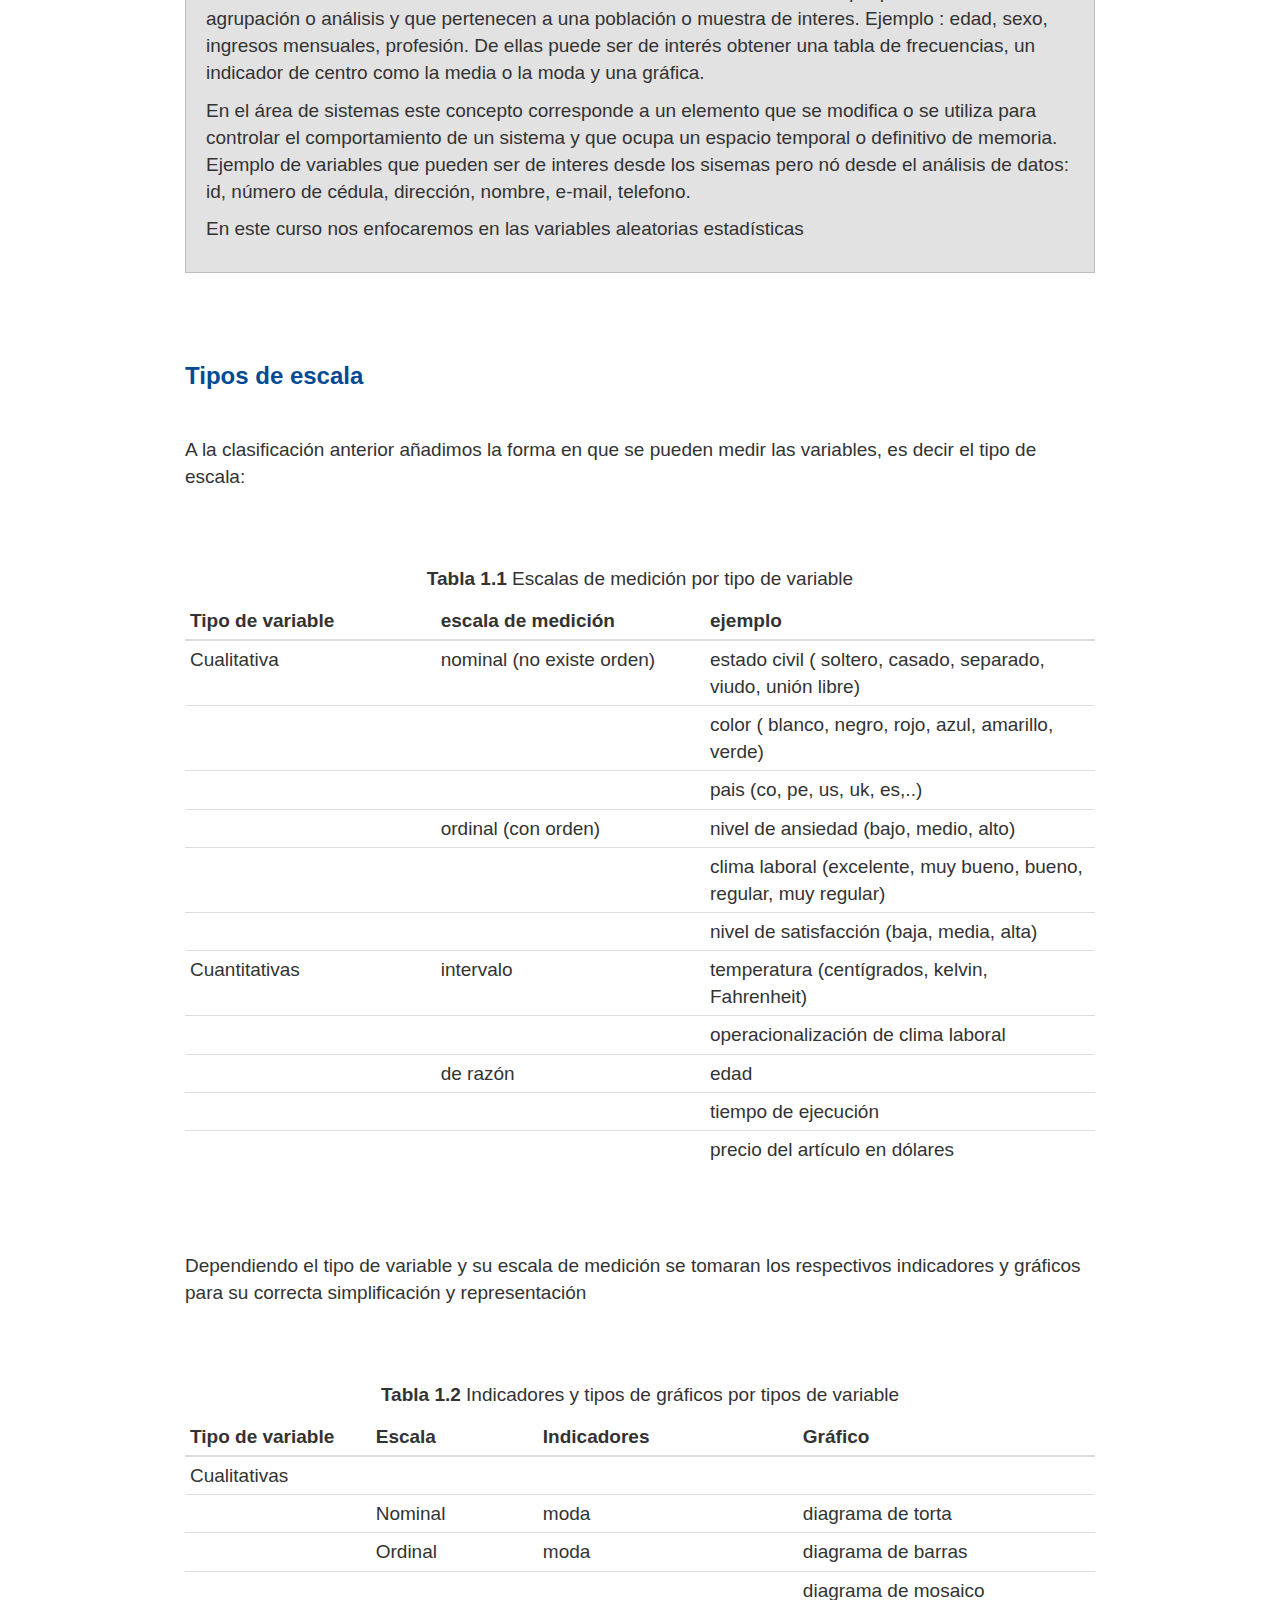
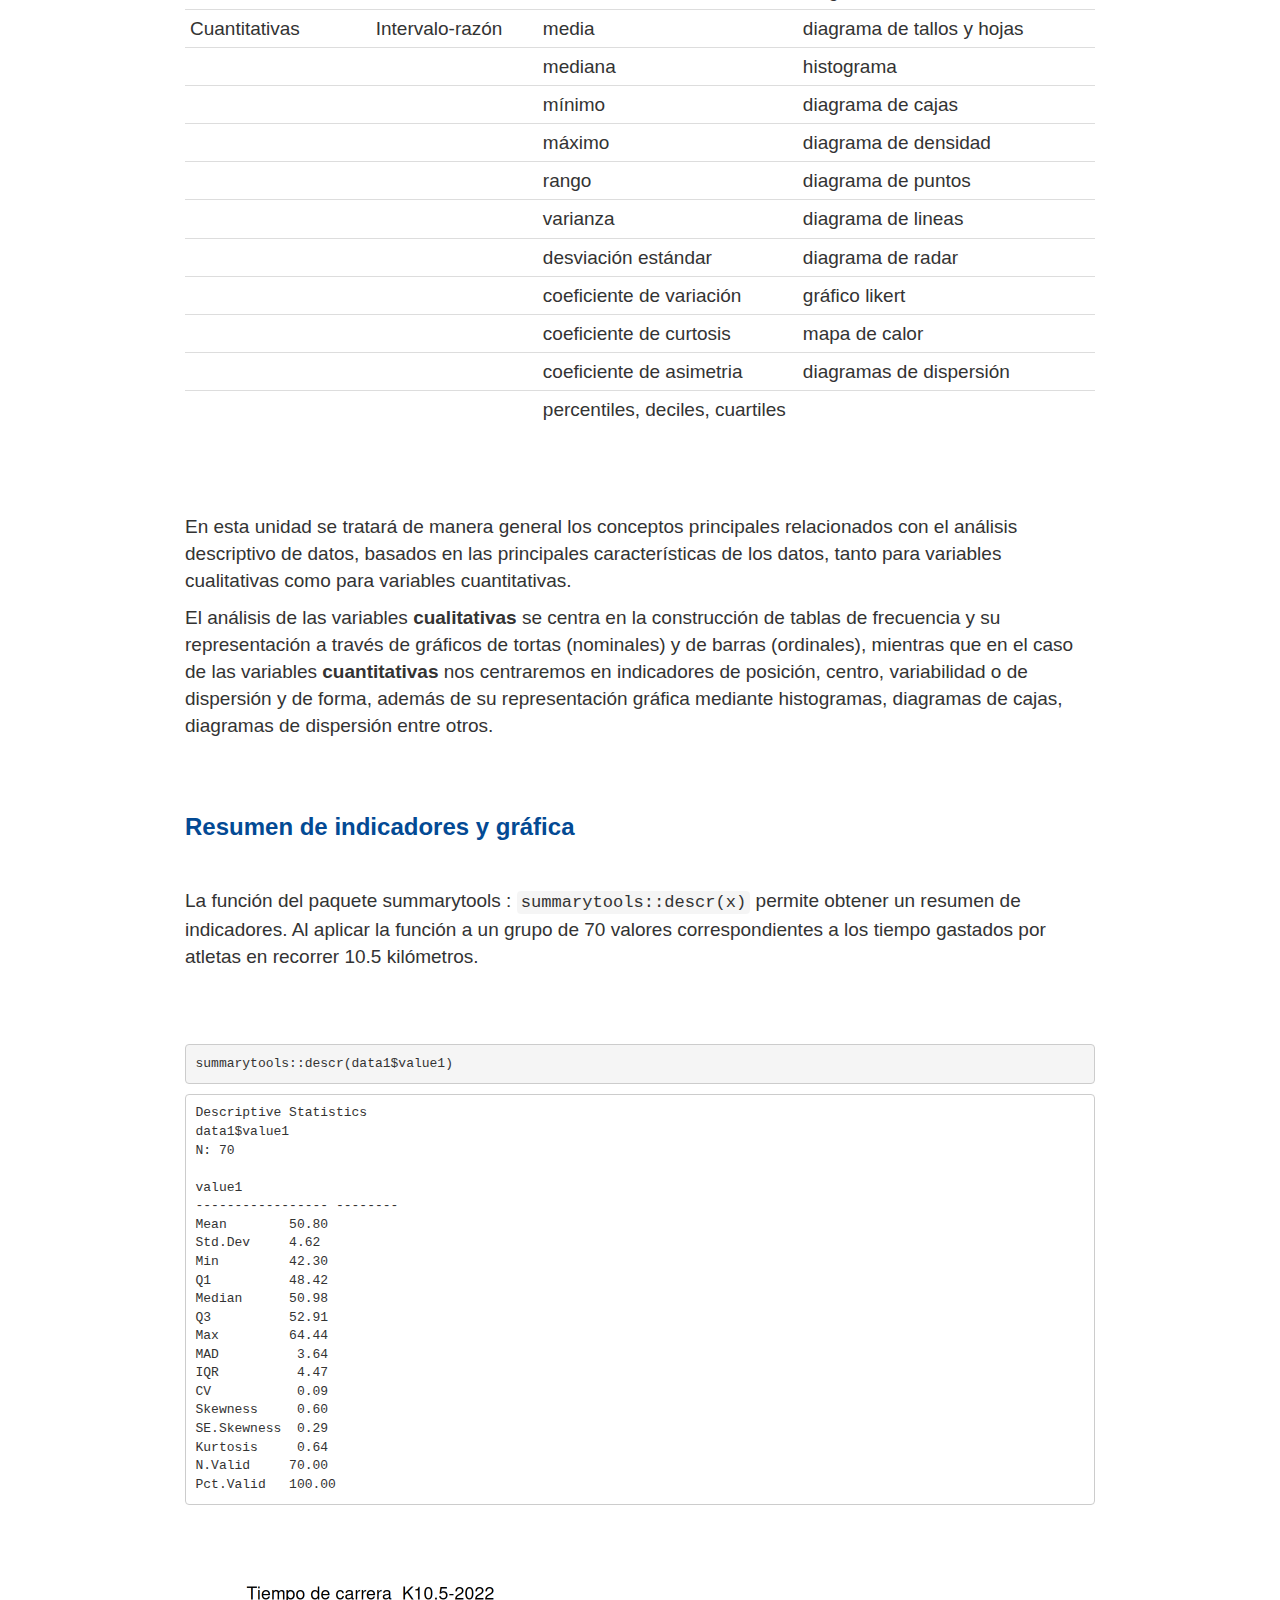
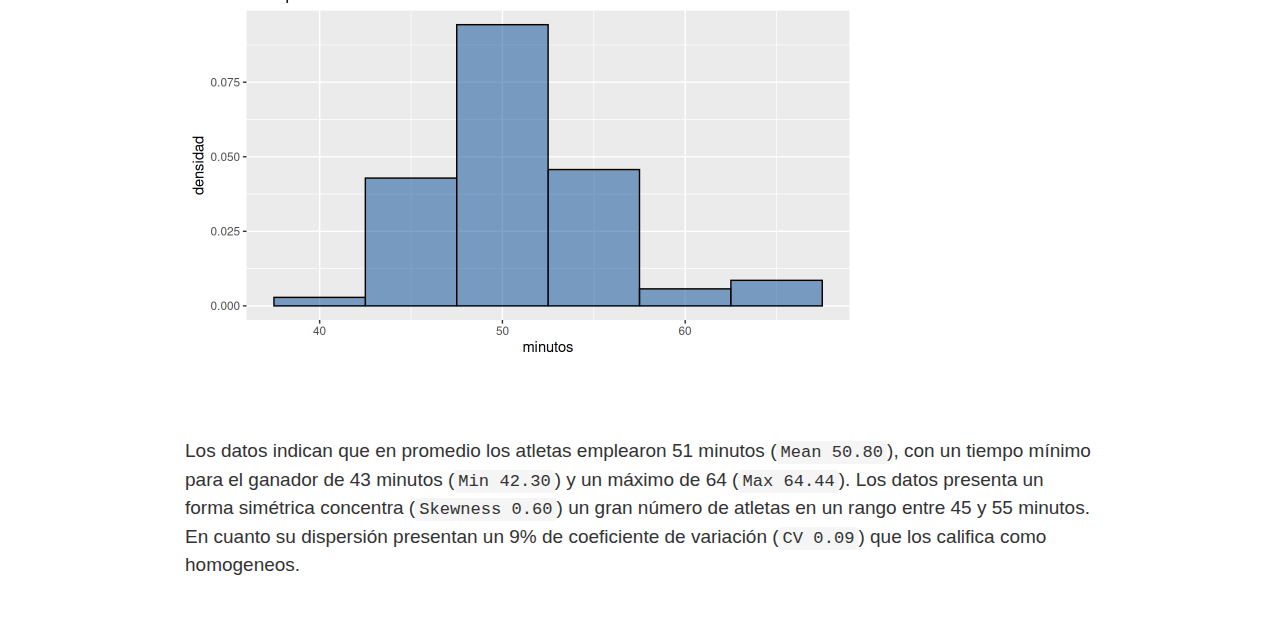
==== commit 06a2c7b7: "add y ajuste de numerales fig y tablas" ====
--- a/docs/index.html
+++ b/docs/index.html
@@ -291,9 +291,9 @@
 </p>
 </br></br>
 <center>
-<strong>Proceso del análisis de datos</strong>
 <img src="img/proceso_cd.png" width="60%" style="display: block; margin: auto;" />
-<sub> Tomado de : Ciencia de Datos para Gente Sociable </sub>
+<strong>Figura 1.1</strong> Etapas en la aplicación de ciencia de datos
+<br/> <sub> Tomado de : Ciencia de Datos para Gente Sociable </sub>
 </center>
 <p></br></br></p>
 <p>Debemos relacionar los datos con un propósito (objetivos) que nos
@@ -304,6 +304,11 @@
 <p>En número de registros por lo regular de gran tamaño, hace necesaria
 la utilización de un herramientas computacionales para su análisis y
 procesamiento (en nuestro caso el lenguaje <strong>R</strong>).</p>
+<p></br></br></p>
+<p>Iniciaremos con el concepto de variable, los diferentes tipos y la
+forma en que se mide. Esto permitirá relacionarlos con los diferentes
+formas de resumir los datos a través de tablas, indicadores y su
+prepresentación gráfica.</p>
 <p></br></br></p>
 <div id="tipos-de-variables" class="section level3">
 <h3><span style="color:#034a94"><strong>Tipos de
@@ -334,11 +339,19 @@
 <div id="nota" class="section level3 content-box-gray">
 <h3><span style="color:#686868"><strong>Nota</strong></span></h3>
 <p>El termino <strong>variable</strong> en Estadística se refiere a una
-característica de interés que permite una agrupación o análisis a
-diferencia de la interpretación que se le pueda dar en el área de
-sistemas, donde son de interés características como id, número de
-cédula, dirección, nombre del representante legal entre otros. En
-adelante se entenderán como variables las primeras.</p>
+característica de interés que permite una agrupación o análisis y que
+pertenecen a una población o muestra de interes. Ejemplo : edad, sexo,
+ingresos mensuales, profesión. De ellas puede ser de interés obtener una
+tabla de frecuencias, un indicador de centro como la media o la moda y
+una gráfica.</p>
+<p>En el área de sistemas este concepto corresponde a un elemento que se
+modifica o se utiliza para controlar el comportamiento de un sistema y
+que ocupa un espacio temporal o definitivo de memoria. Ejemplo de
+variables que pueden ser de interes desde los sisemas pero nó desde el
+análisis de datos: id, número de cédula, dirección, nombre, e-mail,
+telefono.</p>
+<p>En este curso nos enfocaremos en las variables aleatorias
+estadísticas</p>
 </div>
 <p></br></br></p>
 <div id="tipos-de-escala" class="section level3">
@@ -348,6 +361,9 @@
 <p>A la clasificación anterior añadimos la forma en que se pueden medir
 las variables, es decir el tipo de escala:</p>
 <p></br></br></p>
+<center>
+<p><strong>Tabla 1.1</strong> Escalas de medición por tipo de
+variable</p>
 <table>
 <colgroup>
 <col width="27%" />
@@ -369,7 +385,7 @@
 libre)</td>
 </tr>
 <tr class="even">
-<td align="left">(conteo)</td>
+<td align="left"></td>
 <td align="left"></td>
 <td align="left">color ( blanco, negro, rojo, azul, amarillo,
 verde)</td>
@@ -401,7 +417,7 @@
 <td align="left">temperatura (centígrados, kelvin, Fahrenheit)</td>
 </tr>
 <tr class="even">
-<td align="left">(medición)</td>
+<td align="left"></td>
 <td align="left"></td>
 <td align="left">operacionalización de clima laboral</td>
 </tr>
@@ -422,10 +438,15 @@
 </tr>
 </tbody>
 </table>
-<p></br></br></br></p>
+</center>
+<p></br></br></p>
 <p>Dependiendo el tipo de variable y su escala de medición se tomaran
 los respectivos indicadores y gráficos para su correcta simplificación y
 representación</p>
+<p></br></br></p>
+<center>
+<p><strong>Tabla 1.2</strong> Indicadores y tipos de gráficos por tipos
+de variable</p>
 <table>
 <colgroup>
 <col width="20%" />
@@ -534,18 +555,20 @@
 </tr>
 </tbody>
 </table>
+</center>
 <p></br></br></p>
 <p>En esta unidad se tratará de manera general los conceptos principales
 relacionados con el análisis descriptivo de datos, basados en las
 principales características de los datos, tanto para variables
 cualitativas como para variables cuantitativas.</p>
-<p>El análisis de las variables <code>cualitativas</code> se centra en
-la construcción de tablas de frecuencia y su representación a través de
-gráficos de tortas (nominales) y de barras (ordinales), mientras que en
-el caso de las variables <code>cuantitativas</code> nos centraremos en
-indicadores de posición, centro, variabilidad o de dispersión y de
-forma, además de su representación gráfica mediante histogramas,
-diagramas de cajas, diagramas de dispersión entre otros.</p>
+<p>El análisis de las variables <strong>cualitativas</strong> se centra
+en la construcción de tablas de frecuencia y su representación a través
+de gráficos de tortas (nominales) y de barras (ordinales), mientras que
+en el caso de las variables <strong>cuantitativas</strong> nos
+centraremos en indicadores de posición, centro, variabilidad o de
+dispersión y de forma, además de su representación gráfica mediante
+histogramas, diagramas de cajas, diagramas de dispersión entre
+otros.</p>
 <p></br></br></p>
 </div>
 <div id="resumen-de-indicadores-y-gráfica" class="section level3">
@@ -585,11 +608,13 @@
 <p></br></br></p>
 <p><img src="index_files/figure-html/unnamed-chunk-3-1.png" width="672" /></p>
 <p></br></br></p>
-<p>Los datos indican que en promedio los atletas emplearon 51 minutos,
-con un tiempo mínimo para el ganador de 43 minutos y un máximo de 64.
-Los datos presenta un forma simétrica concentra un gran número de
-atletas en un rango entre 45 y 55 minutos. En cuanto su dispersión
-presentan un 9% de coeficiente de variación que los califica como
+<p>Los datos indican que en promedio los atletas emplearon 51 minutos
+(<code>Mean 50.80</code>), con un tiempo mínimo para el ganador de 43
+minutos (<code>Min 42.30</code>) y un máximo de 64
+(<code>Max 64.44</code>). Los datos presenta un forma simétrica
+concentra (<code>Skewness 0.60</code>) un gran número de atletas en un
+rango entre 45 y 55 minutos. En cuanto su dispersión presentan un 9% de
+coeficiente de variación (<code>CV 0.09</code>) que los califica como
 homogeneos.</p>
 </div>
 
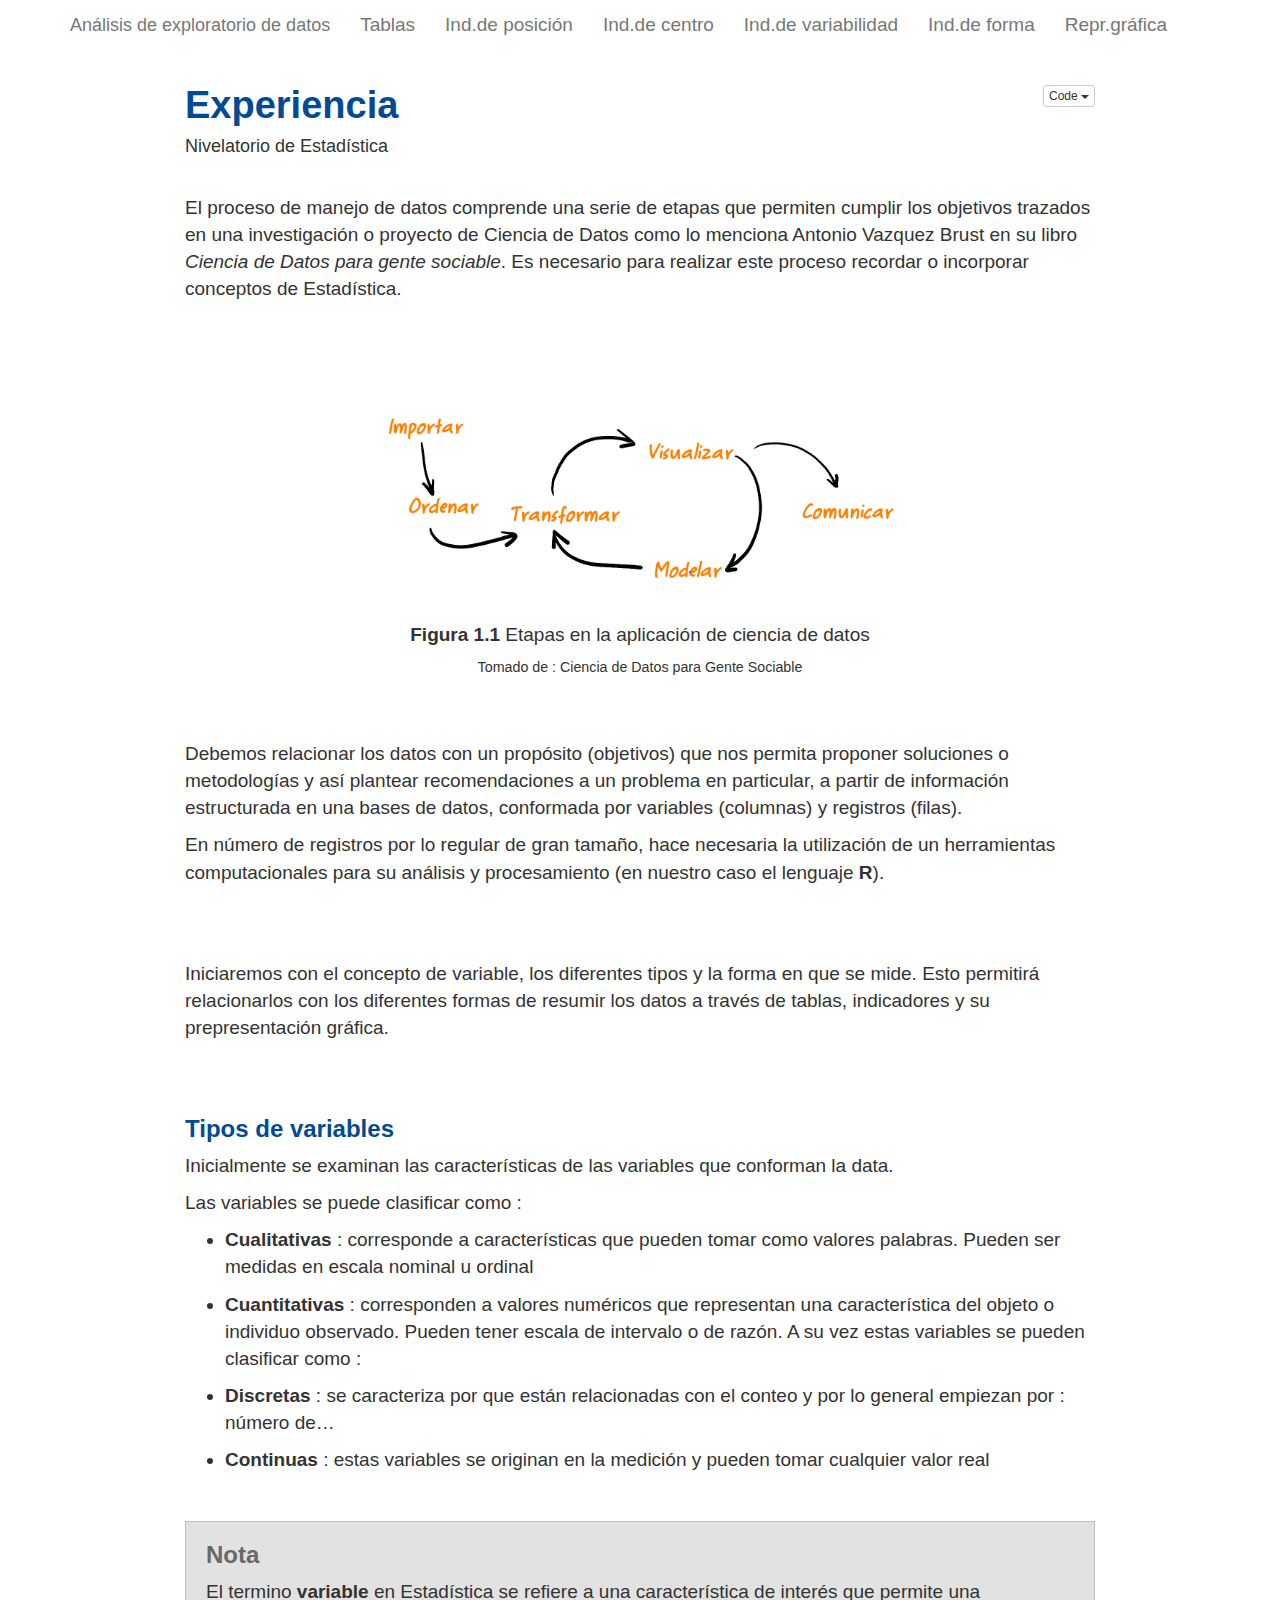
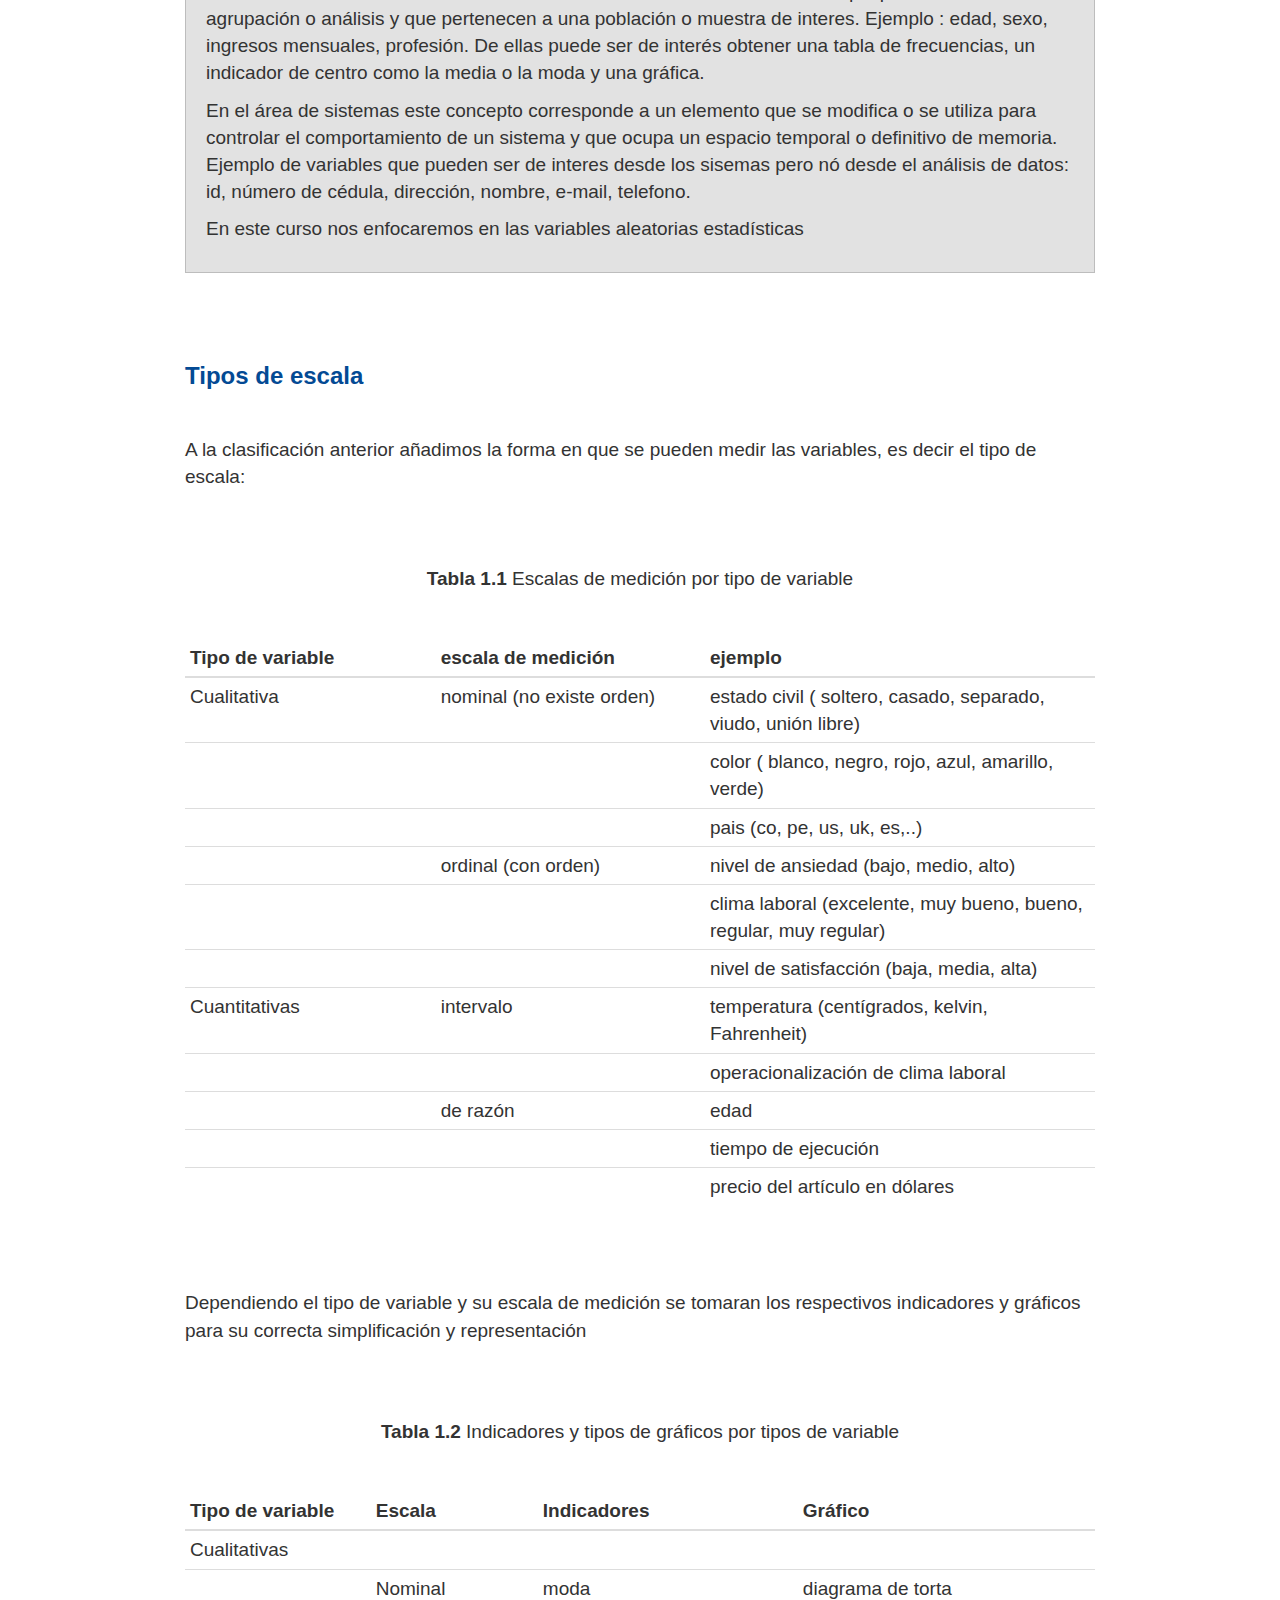
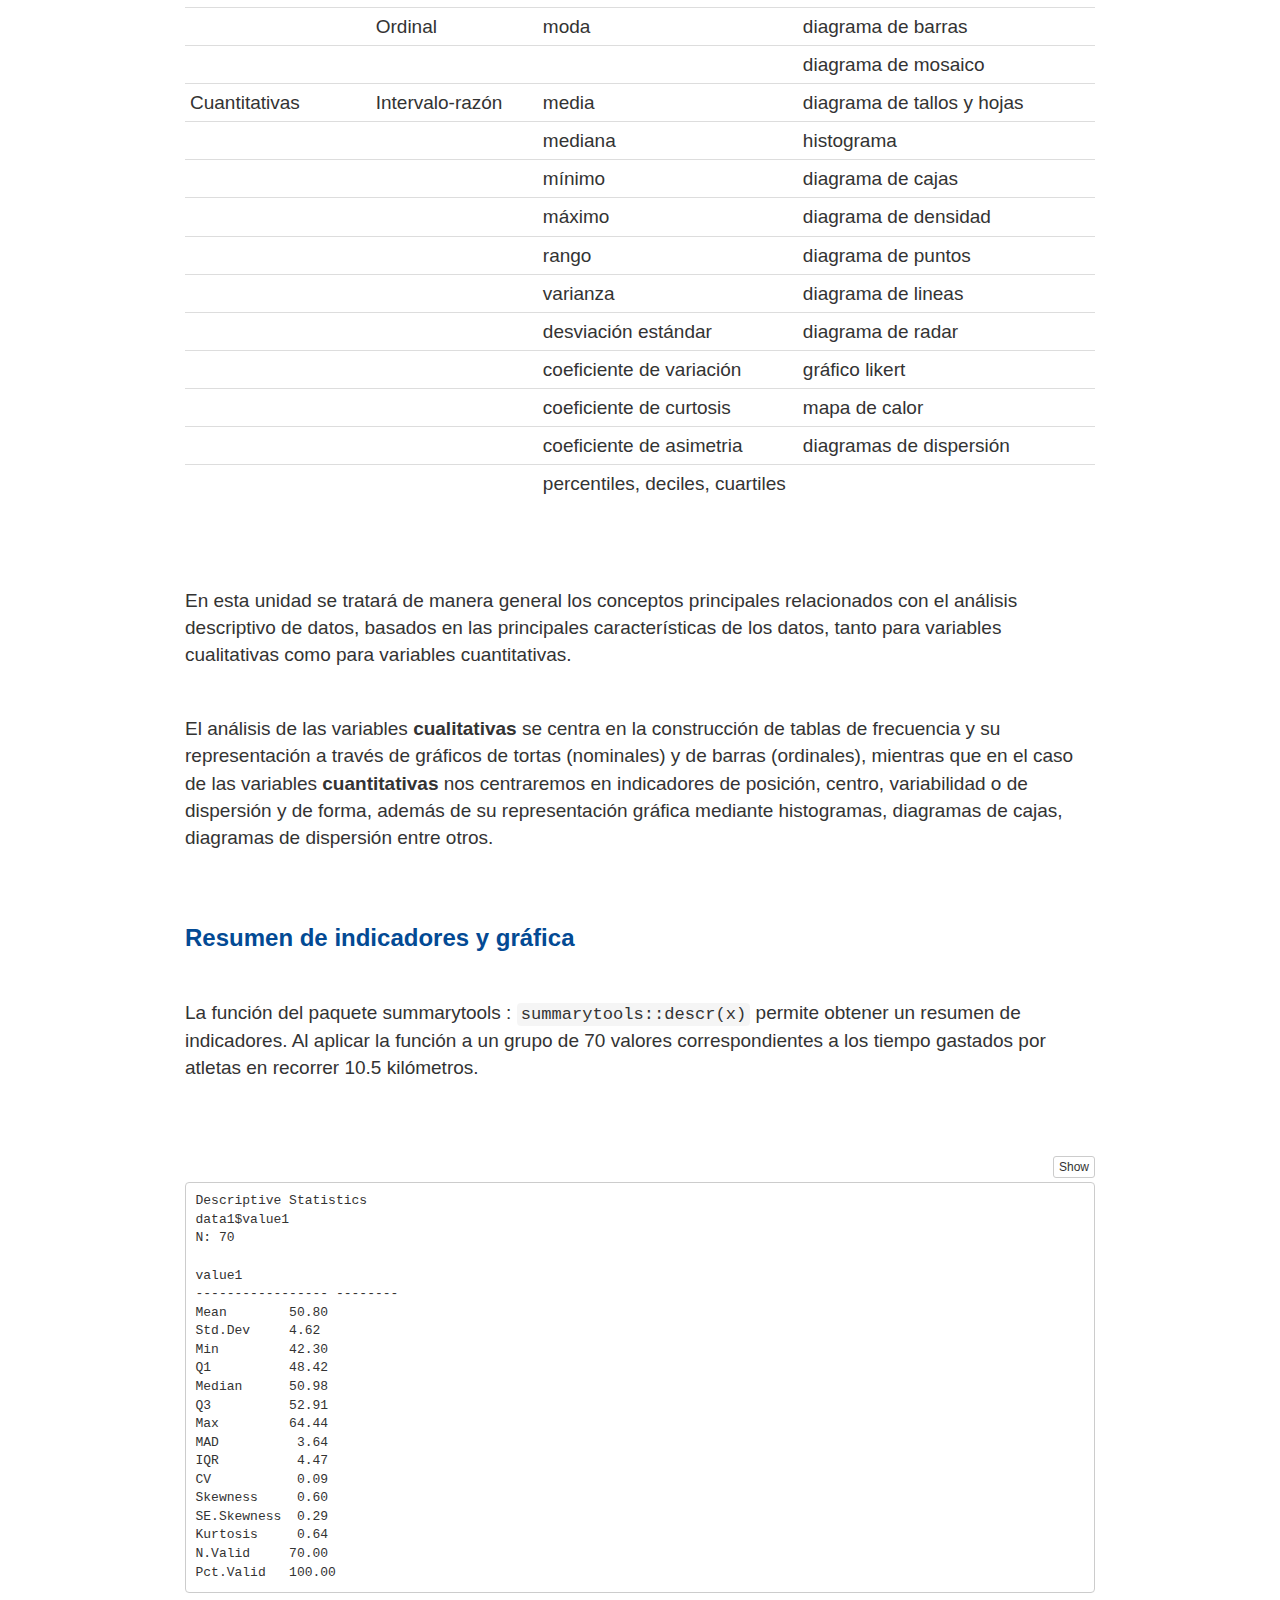
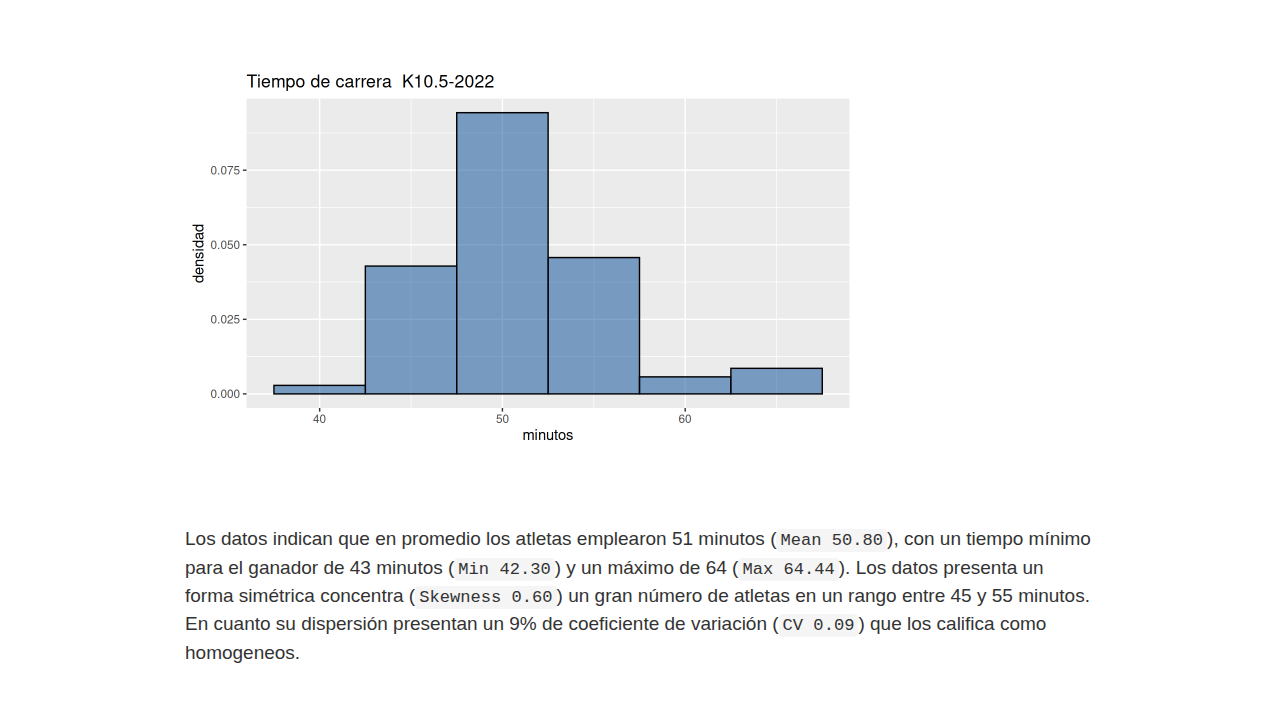
==== commit 70f94ff4: "ajustes nivelatorio1" ====
--- a/docs/index.html
+++ b/docs/index.html
@@ -14,7 +14,7 @@
 
 <title> Experiencia</title>
 
-<script src="site_libs/header-attrs-2.21/header-attrs.js"></script>
+<script src="site_libs/header-attrs-2.25/header-attrs.js"></script>
 <script src="site_libs/jquery-3.6.0/jquery-3.6.0.min.js"></script>
 <meta name="viewport" content="width=device-width, initial-scale=1" />
 <link href="site_libs/bootstrap-3.3.5/css/bootstrap.min.css" rel="stylesheet" />
@@ -31,6 +31,7 @@
        code {color: inherit; background-color: rgba(0, 0, 0, 0.04);}
        pre:not([class]) { background-color: white }</style>
 <script src="site_libs/navigation-1.1/tabsets.js"></script>
+<script src="site_libs/navigation-1.1/codefolding.js"></script>
 <link href="site_libs/highlightjs-9.12.0/default.css" rel="stylesheet" />
 <script src="site_libs/highlightjs-9.12.0/highlight.js"></script>
 
@@ -218,6 +219,9 @@
 </style>
 
 <!-- code folding -->
+<style type="text/css">
+.code-folding-btn { margin-bottom: 4px; }
+</style>
 
 
 
@@ -272,6 +276,14 @@
 
 <div id="header">
 
+<div class="btn-group pull-right float-right">
+<button type="button" class="btn btn-default btn-xs btn-secondary btn-sm dropdown-toggle" data-toggle="dropdown" data-bs-toggle="dropdown" aria-haspopup="true" aria-expanded="false"><span>Code</span> <span class="caret"></span></button>
+<ul class="dropdown-menu dropdown-menu-right" style="min-width: 50px;">
+<li><a id="rmd-show-all-code" href="#">Show All Code</a></li>
+<li><a id="rmd-hide-all-code" href="#">Hide All Code</a></li>
+</ul>
+</div>
+
 
 
 <h1 class="title toc-ignore"><span style="color:#034a94">
@@ -364,6 +376,7 @@
 <center>
 <p><strong>Tabla 1.1</strong> Escalas de medición por tipo de
 variable</p>
+<p></br></p>
 <table>
 <colgroup>
 <col width="27%" />
@@ -447,6 +460,7 @@
 <center>
 <p><strong>Tabla 1.2</strong> Indicadores y tipos de gráficos por tipos
 de variable</p>
+<p></br></p>
 <table>
 <colgroup>
 <col width="20%" />
@@ -561,6 +575,7 @@
 relacionados con el análisis descriptivo de datos, basados en las
 principales características de los datos, tanto para variables
 cualitativas como para variables cuantitativas.</p>
+<p></br></p>
 <p>El análisis de las variables <strong>cualitativas</strong> se centra
 en la construcción de tablas de frecuencia y su representación a través
 de gráficos de tortas (nominales) y de barras (ordinales), mientras que
@@ -651,6 +666,11 @@
 </script>
 
 <!-- code folding -->
+<script>
+$(document).ready(function () {
+  window.initializeCodeFolding("hide" === "show");
+});
+</script>
 
 
 <!-- dynamically load mathjax for compatibility with self-contained -->
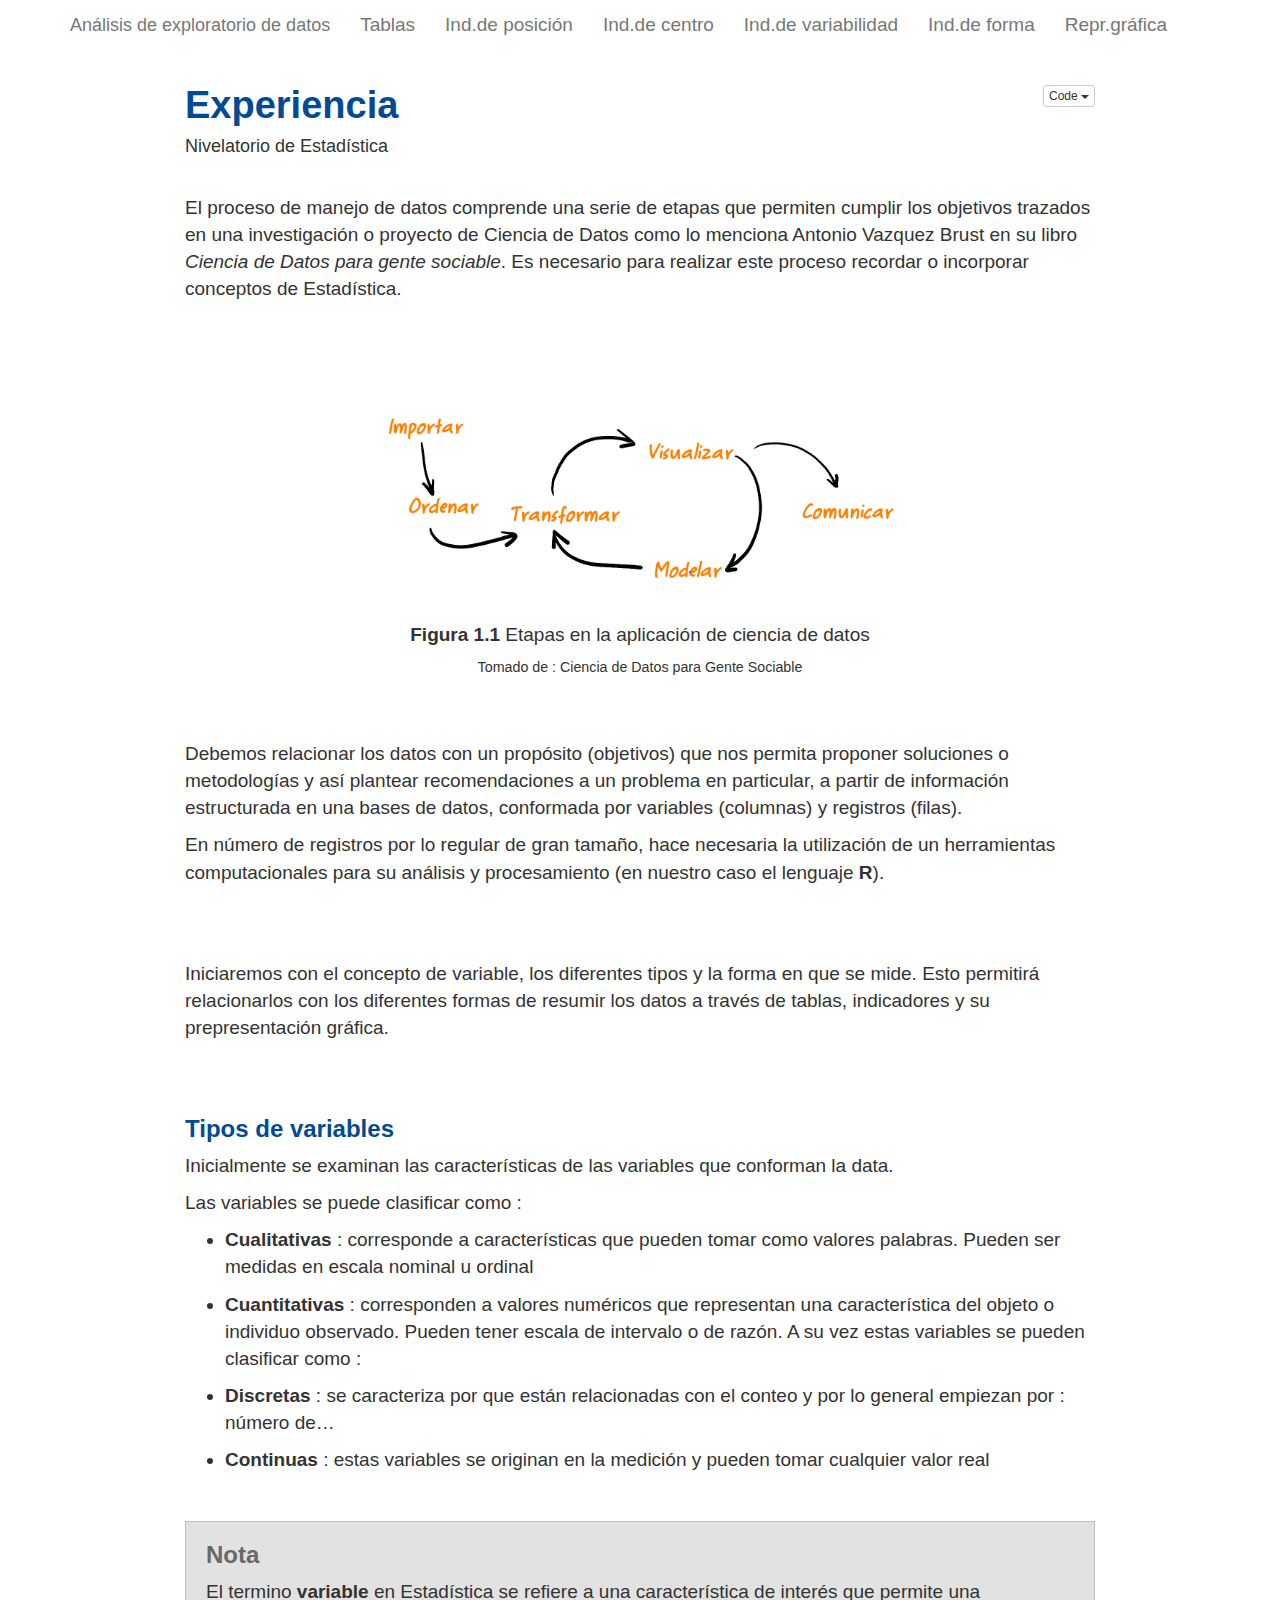
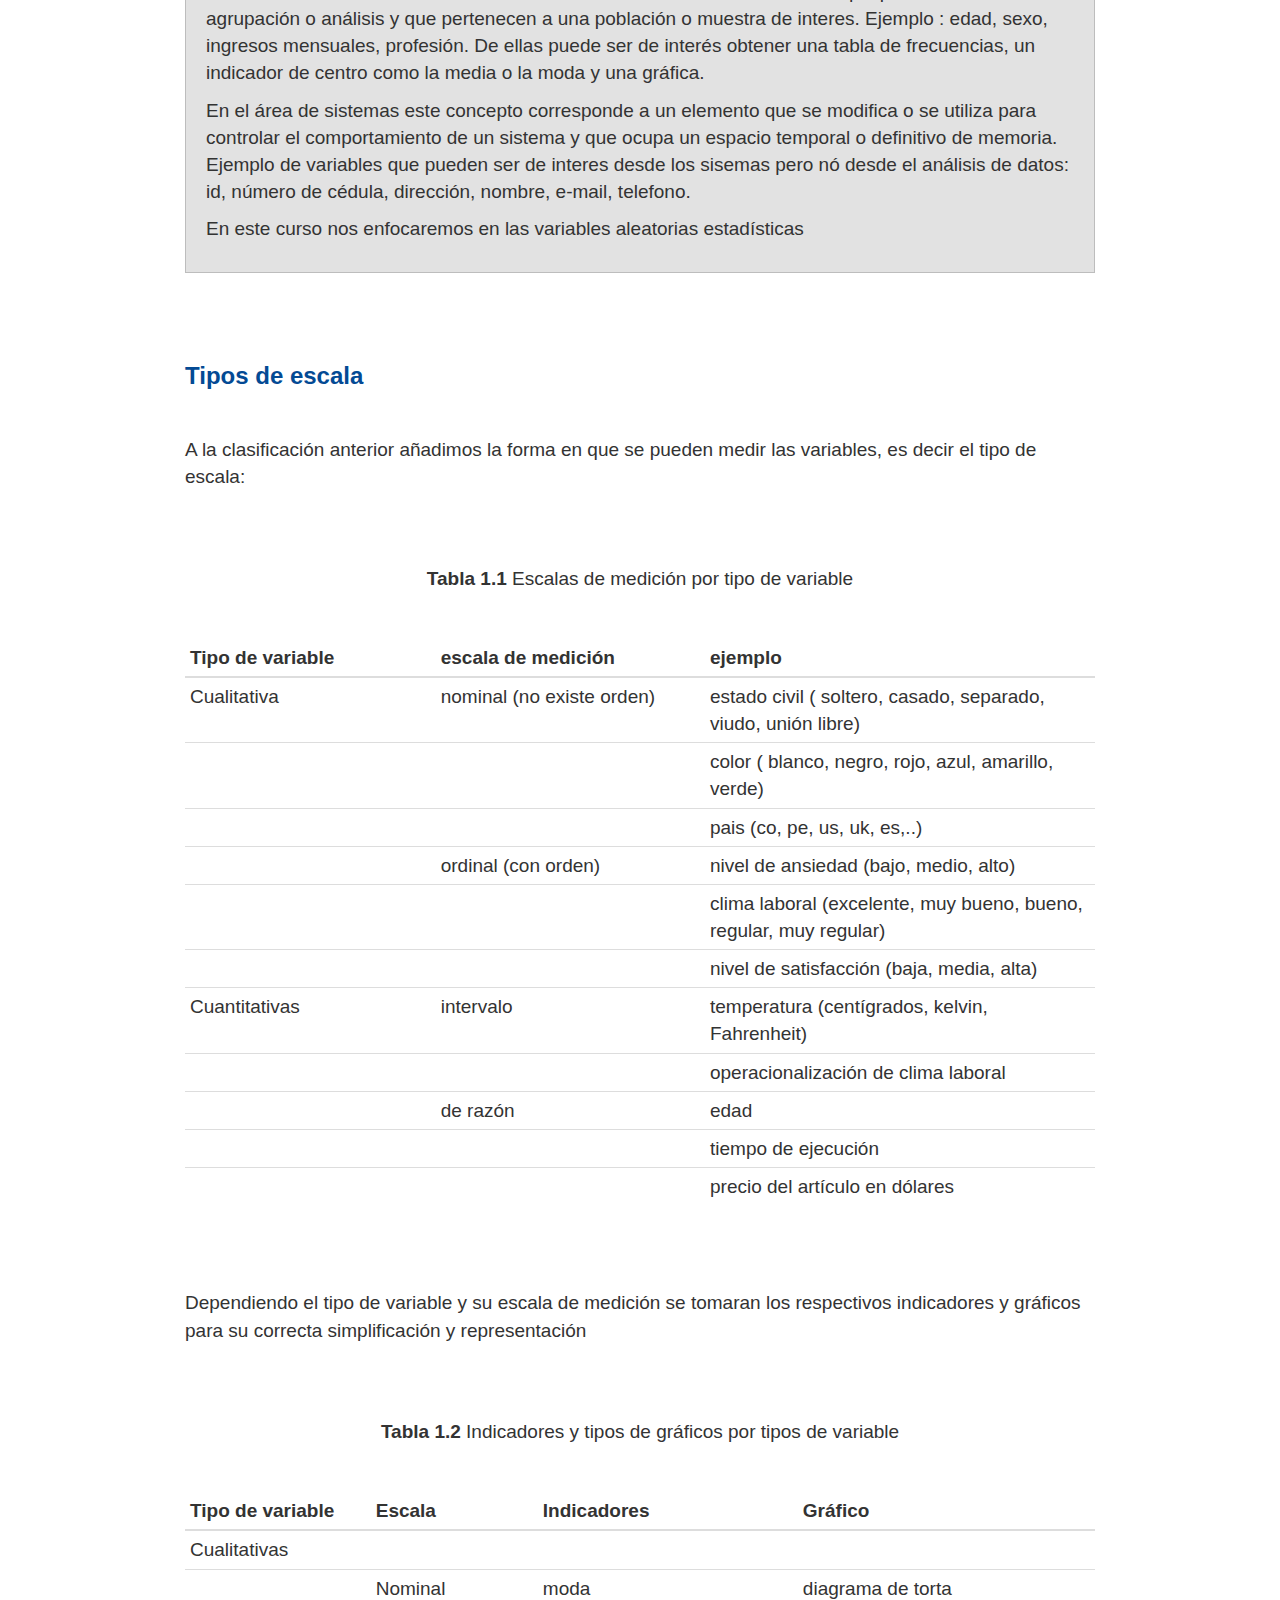
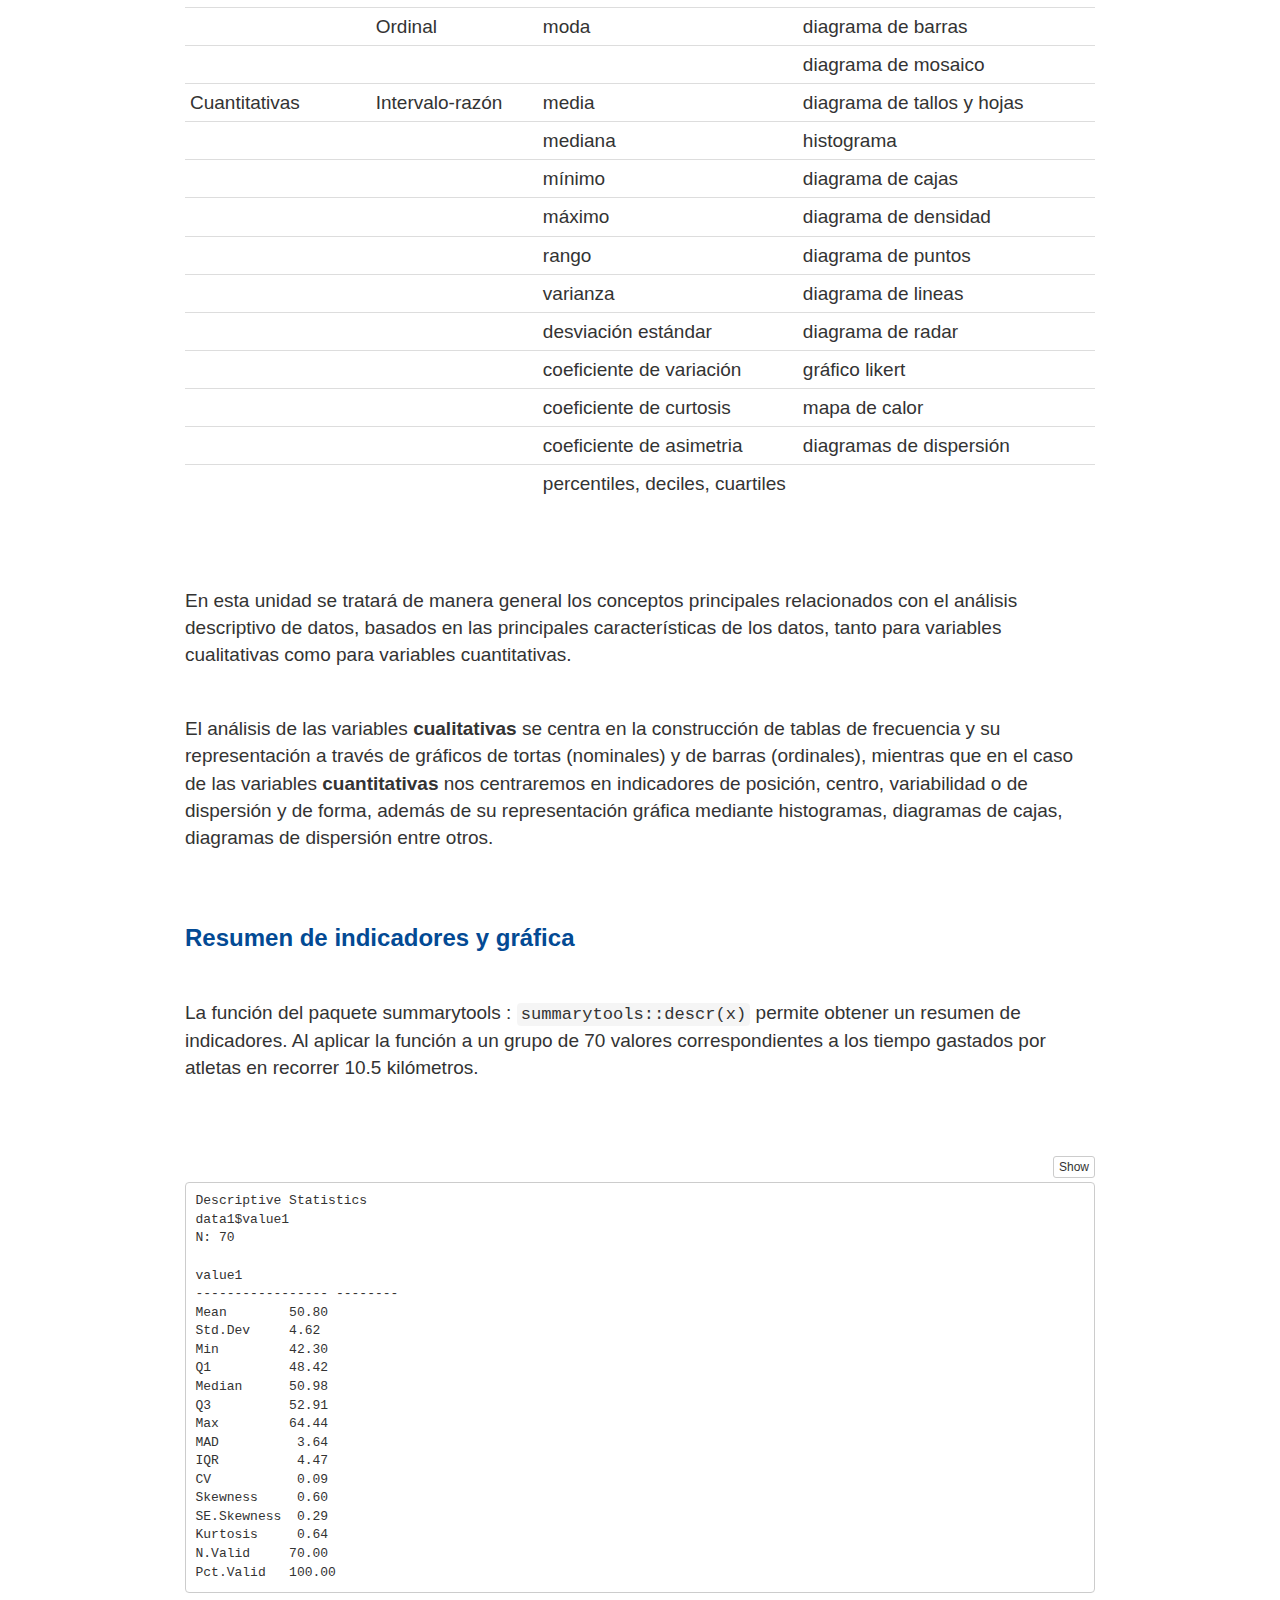
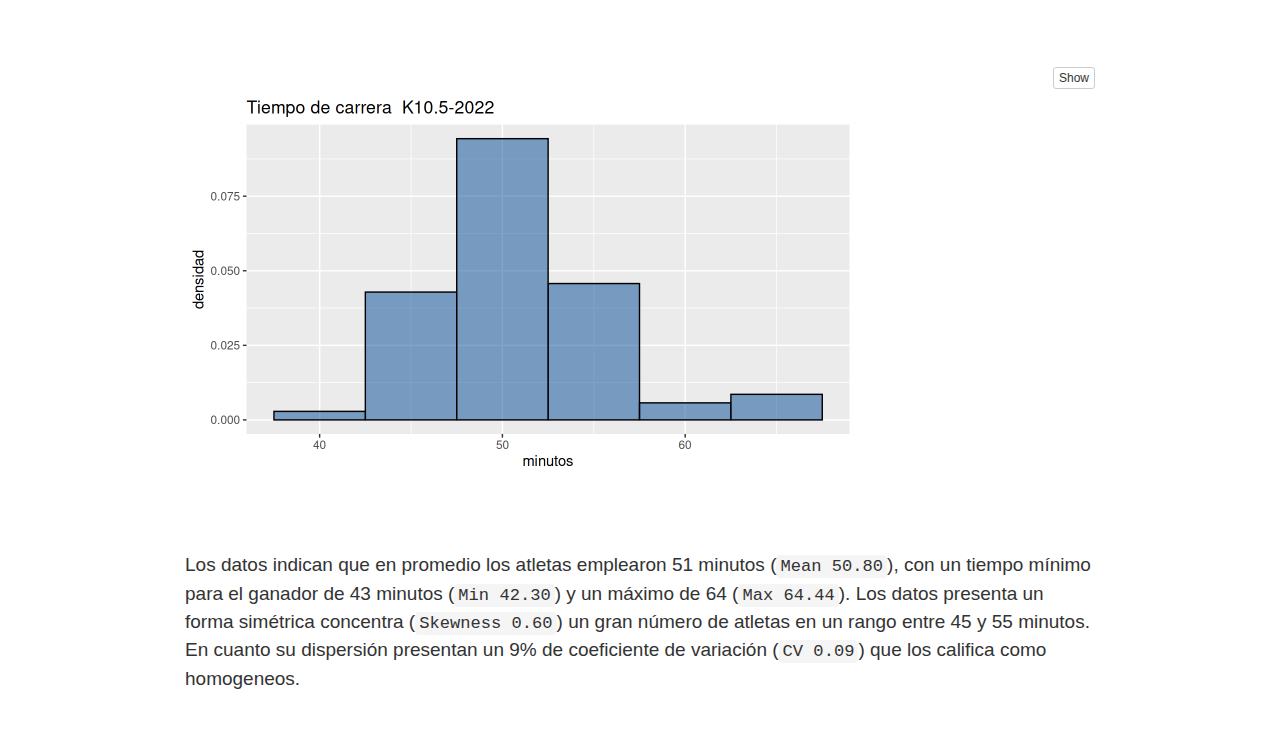
==== commit d20a403c: "ajustes nivelatorio1" ====
--- a/docs/index.html
+++ b/docs/index.html
@@ -621,6 +621,11 @@
 Pct.Valid   100.00
 </pre>
 <p></br></br></p>
+<pre class="r"><code>library(ggplot2)
+dat &lt;- data1
+plot &lt;- ggplot(data1, aes(x = value1)) 
+plot &lt;- plot + geom_histogram(aes(y=..density..), color=&quot;black&quot;, fill = &quot;#034A96&quot;, binwidth = 5, alpha = 0.5) + labs(title = &quot;Tiempo de carrera  K10.5-2022&quot;) + ylab(&quot;densidad&quot;) + xlab(&quot;minutos&quot;)
+plot</code></pre>
 <p><img src="index_files/figure-html/unnamed-chunk-3-1.png" width="672" /></p>
 <p></br></br></p>
 <p>Los datos indican que en promedio los atletas emplearon 51 minutos
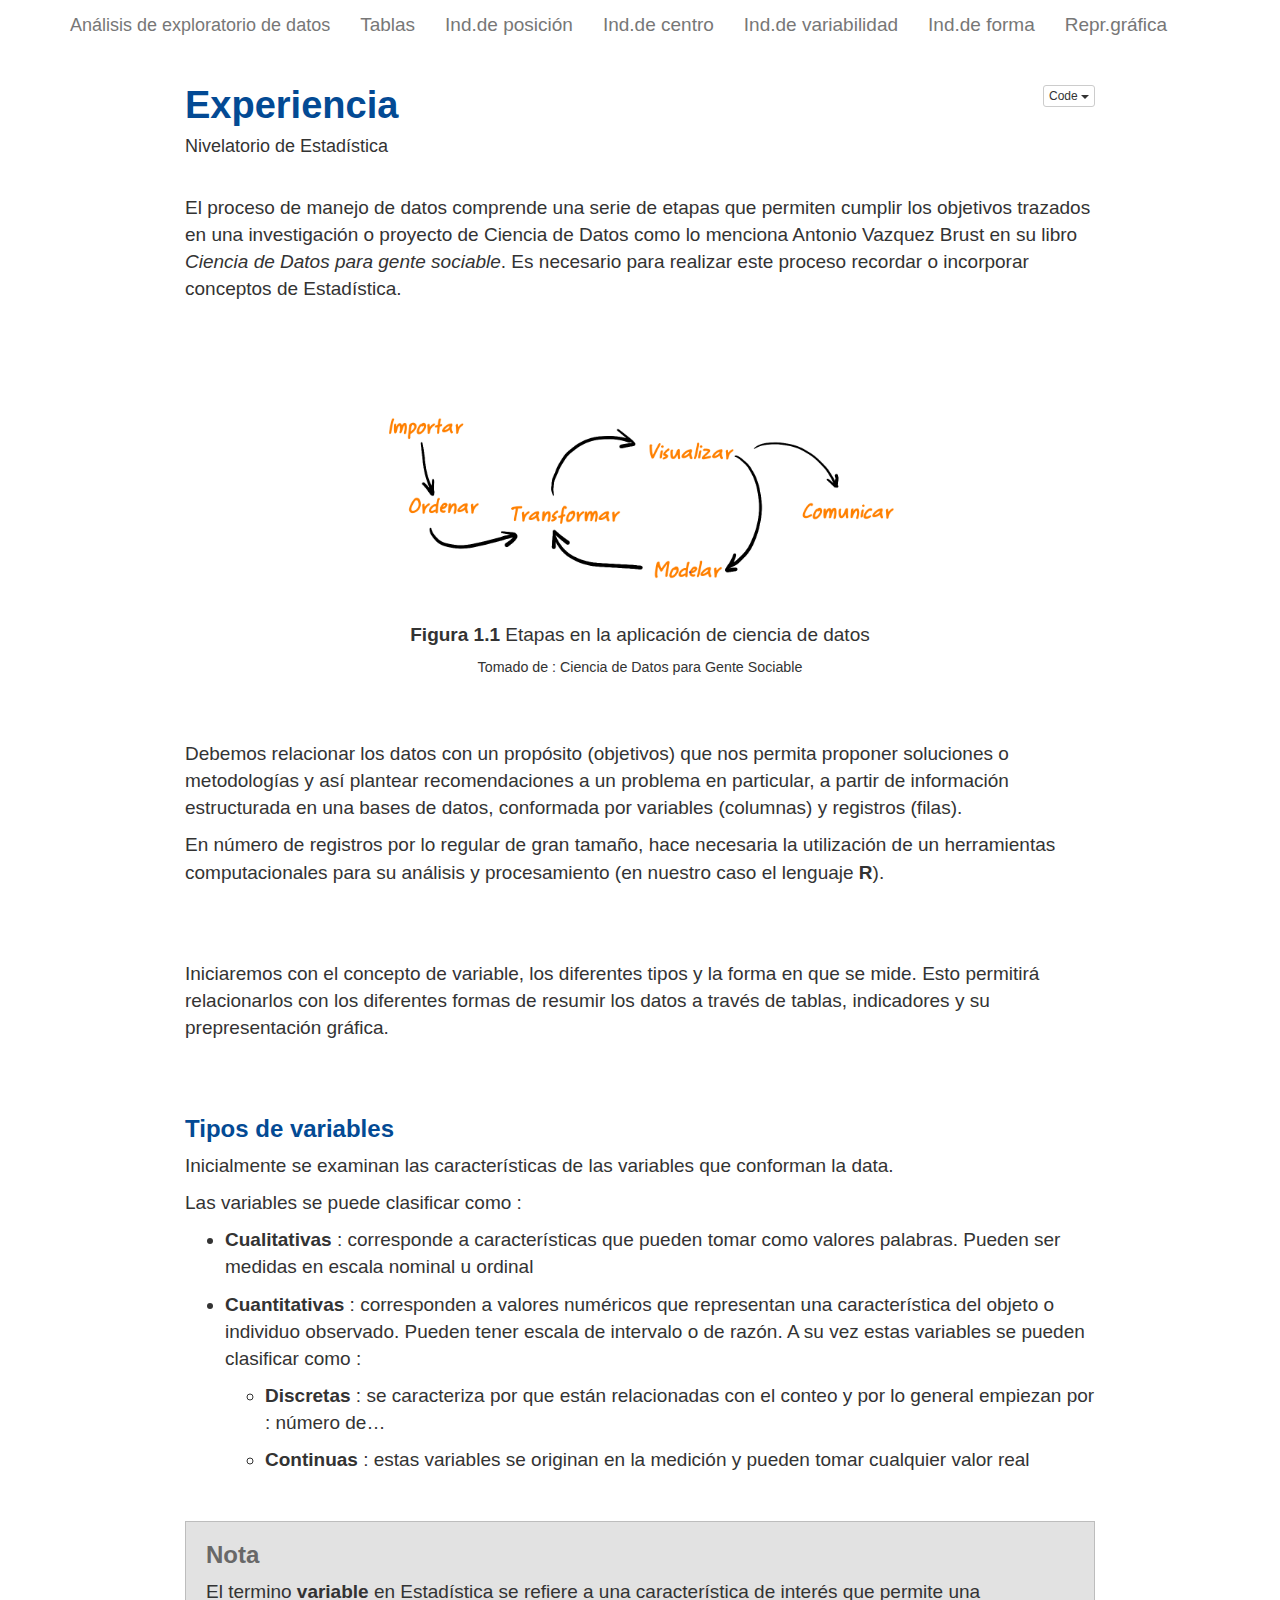
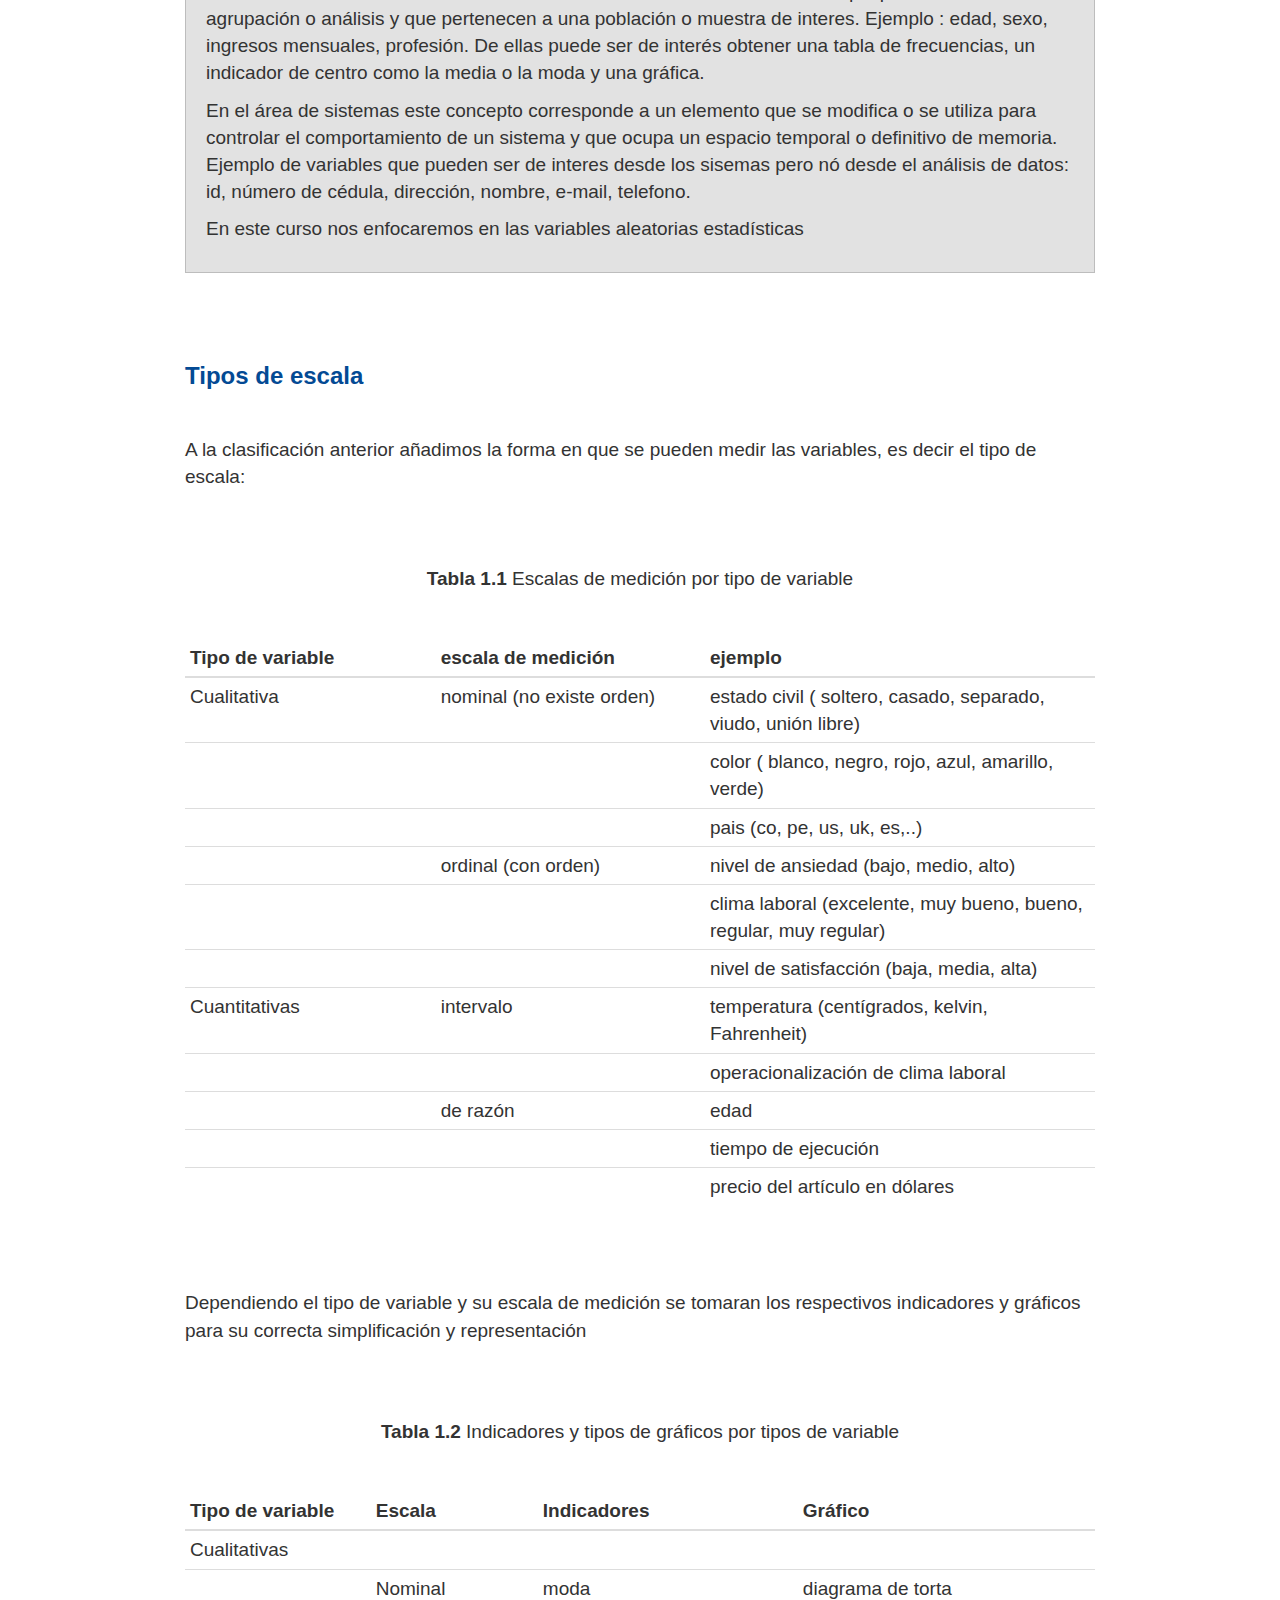
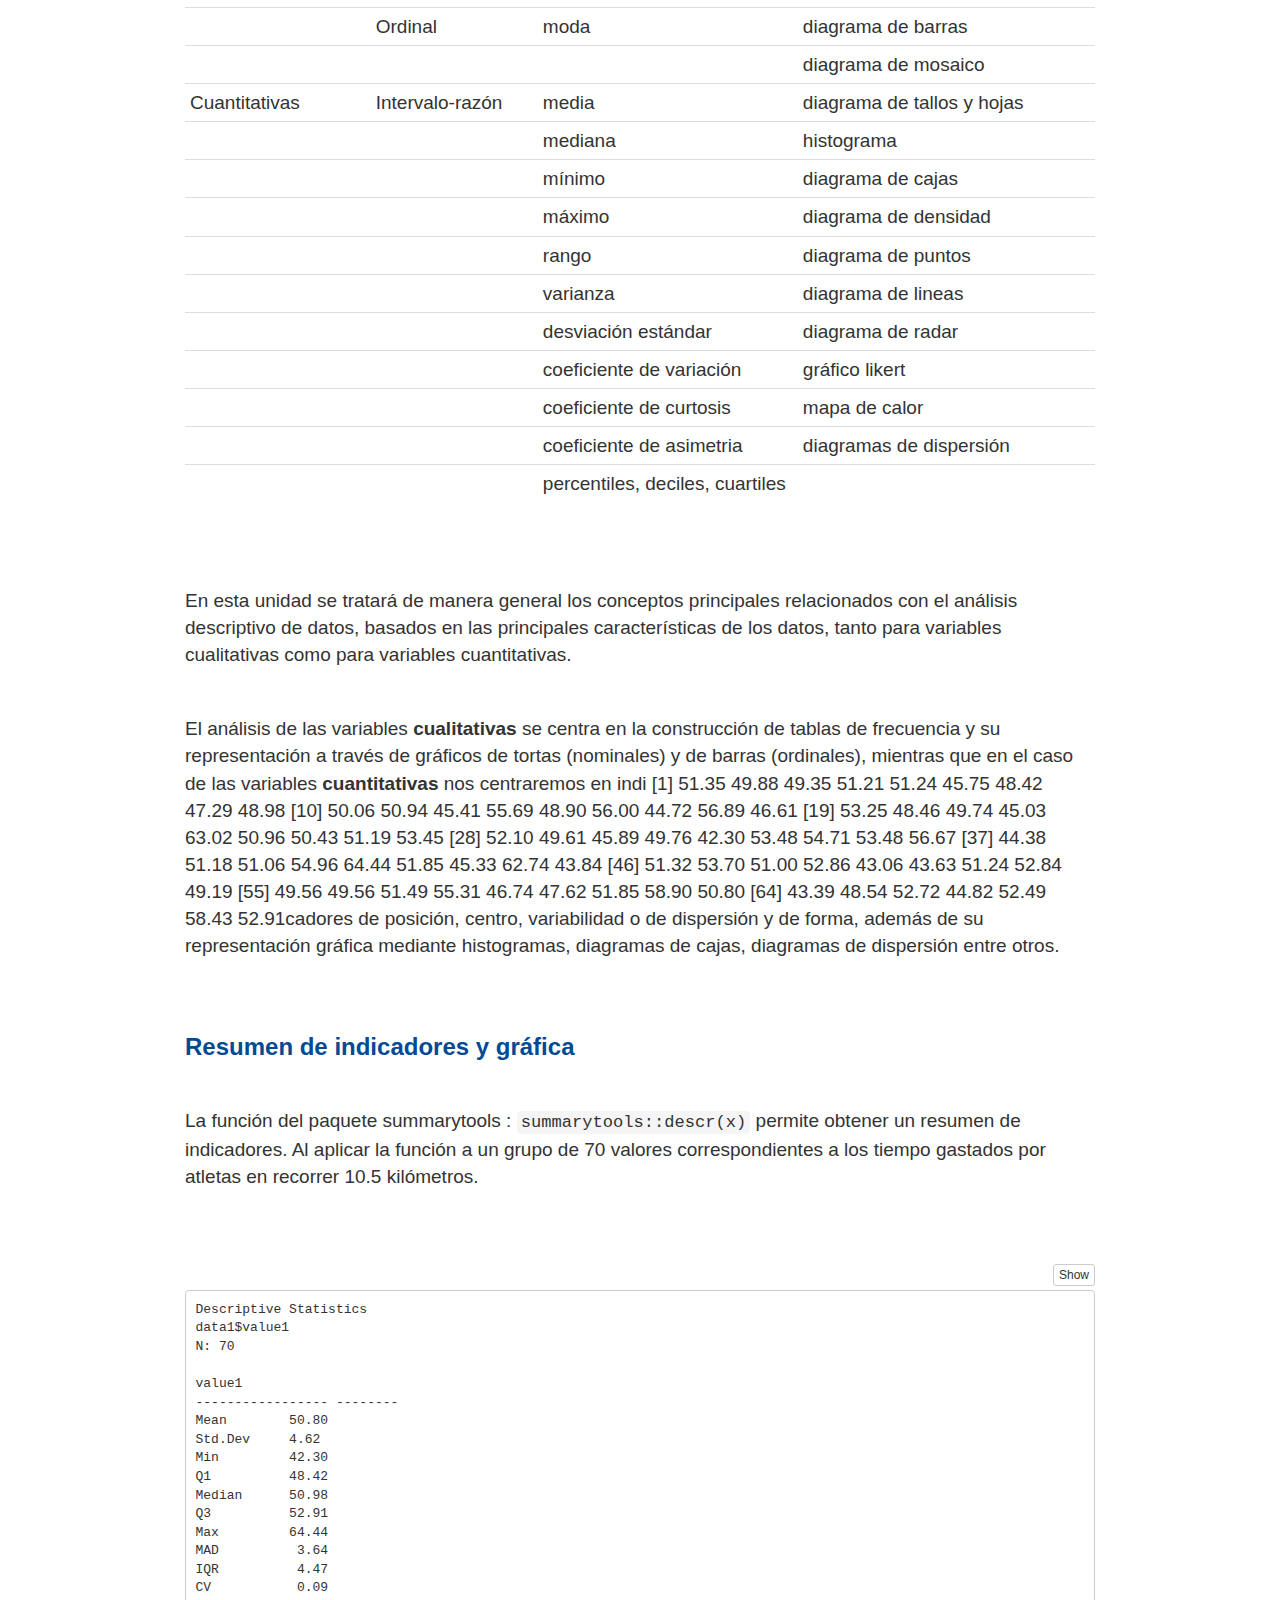
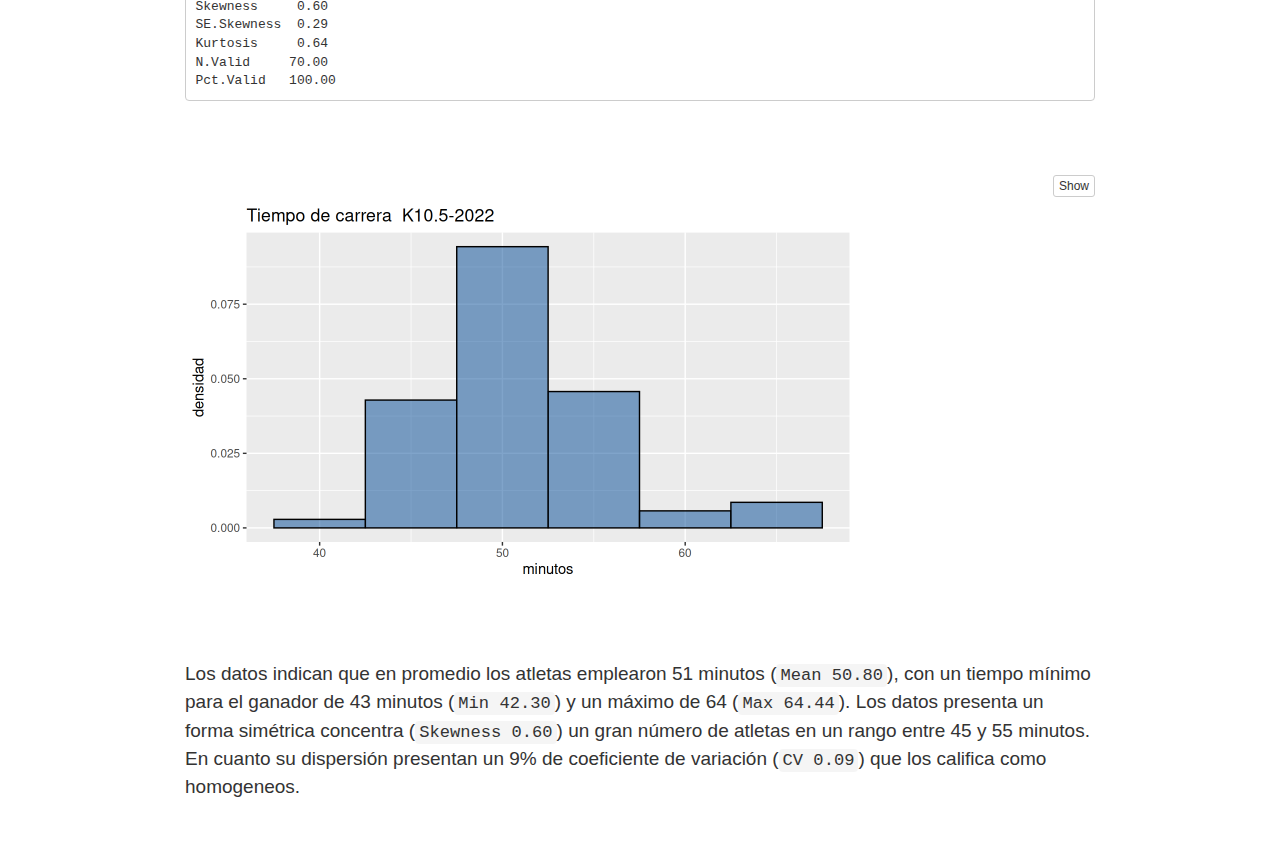
==== commit 5a3bf6ea: "ajustes unidad1" ====
--- a/docs/index.html
+++ b/docs/index.html
@@ -336,13 +336,15 @@
 <li><p><strong>Cuantitativas</strong> : corresponden a valores numéricos
 que representan una característica del objeto o individuo observado.
 Pueden tener escala de intervalo o de razón. A su vez estas variables se
-pueden clasificar como :</p></li>
+pueden clasificar como :</p>
+<ul>
 <li><p><strong>Discretas</strong> : se caracteriza por que están
 relacionadas con el conteo y por lo general empiezan por : número
 de…</p></li>
 <li><p><strong>Continuas</strong> : estas variables se originan en la
 medición y pueden tomar cualquier valor real<br />
 </p></li>
+</ul></li>
 </ul>
 </div>
 <p></br></p>
@@ -580,10 +582,16 @@
 en la construcción de tablas de frecuencia y su representación a través
 de gráficos de tortas (nominales) y de barras (ordinales), mientras que
 en el caso de las variables <strong>cuantitativas</strong> nos
-centraremos en indicadores de posición, centro, variabilidad o de
-dispersión y de forma, además de su representación gráfica mediante
-histogramas, diagramas de cajas, diagramas de dispersión entre
-otros.</p>
+centraremos en indi [1] 51.35 49.88 49.35 51.21 51.24 45.75 48.42 47.29
+48.98 [10] 50.06 50.94 45.41 55.69 48.90 56.00 44.72 56.89 46.61 [19]
+53.25 48.46 49.74 45.03 63.02 50.96 50.43 51.19 53.45 [28] 52.10 49.61
+45.89 49.76 42.30 53.48 54.71 53.48 56.67 [37] 44.38 51.18 51.06 54.96
+64.44 51.85 45.33 62.74 43.84 [46] 51.32 53.70 51.00 52.86 43.06 43.63
+51.24 52.84 49.19 [55] 49.56 49.56 51.49 55.31 46.74 47.62 51.85 58.90
+50.80 [64] 43.39 48.54 52.72 44.82 52.49 58.43 52.91cadores de posición,
+centro, variabilidad o de dispersión y de forma, además de su
+representación gráfica mediante histogramas, diagramas de cajas,
+diagramas de dispersión entre otros.</p>
 <p></br></br></p>
 </div>
 <div id="resumen-de-indicadores-y-gráfica" class="section level3">
@@ -596,7 +604,16 @@
 correspondientes a los tiempo gastados por atletas en recorrer 10.5
 kilómetros.</p>
 <p></br></br></p>
-<pre class="r"><code>summarytools::descr(data1$value1)</code></pre>
+<pre class="r"><code>x= c(51.35, 49.88, 49.35, 51.21, 51.24, 45.75, 48.42, 47.29, 48.98,
+     50.06, 50.94, 45.41, 55.69, 48.90, 56.00, 44.72, 56.89, 46.61,
+     53.25, 48.46, 49.74, 45.03, 63.02, 50.96, 50.43, 51.19, 53.45,
+     52.10, 49.61, 45.89, 49.76, 42.30, 53.48, 54.71, 53.48, 56.67,
+     44.38, 51.18, 51.06, 54.96, 64.44, 51.85, 45.33, 62.74, 43.84,
+     51.32, 53.70, 51.00, 52.86, 43.06, 43.63, 51.24, 52.84, 49.19,
+     49.56, 49.56, 51.49, 55.31, 46.74, 47.62, 51.85, 58.90, 50.80,
+     43.39, 48.54, 52.72, 44.82, 52.49, 58.43, 52.91)
+
+summarytools::descr(x)</code></pre>
 <pre>
 Descriptive Statistics  
 data1$value1  
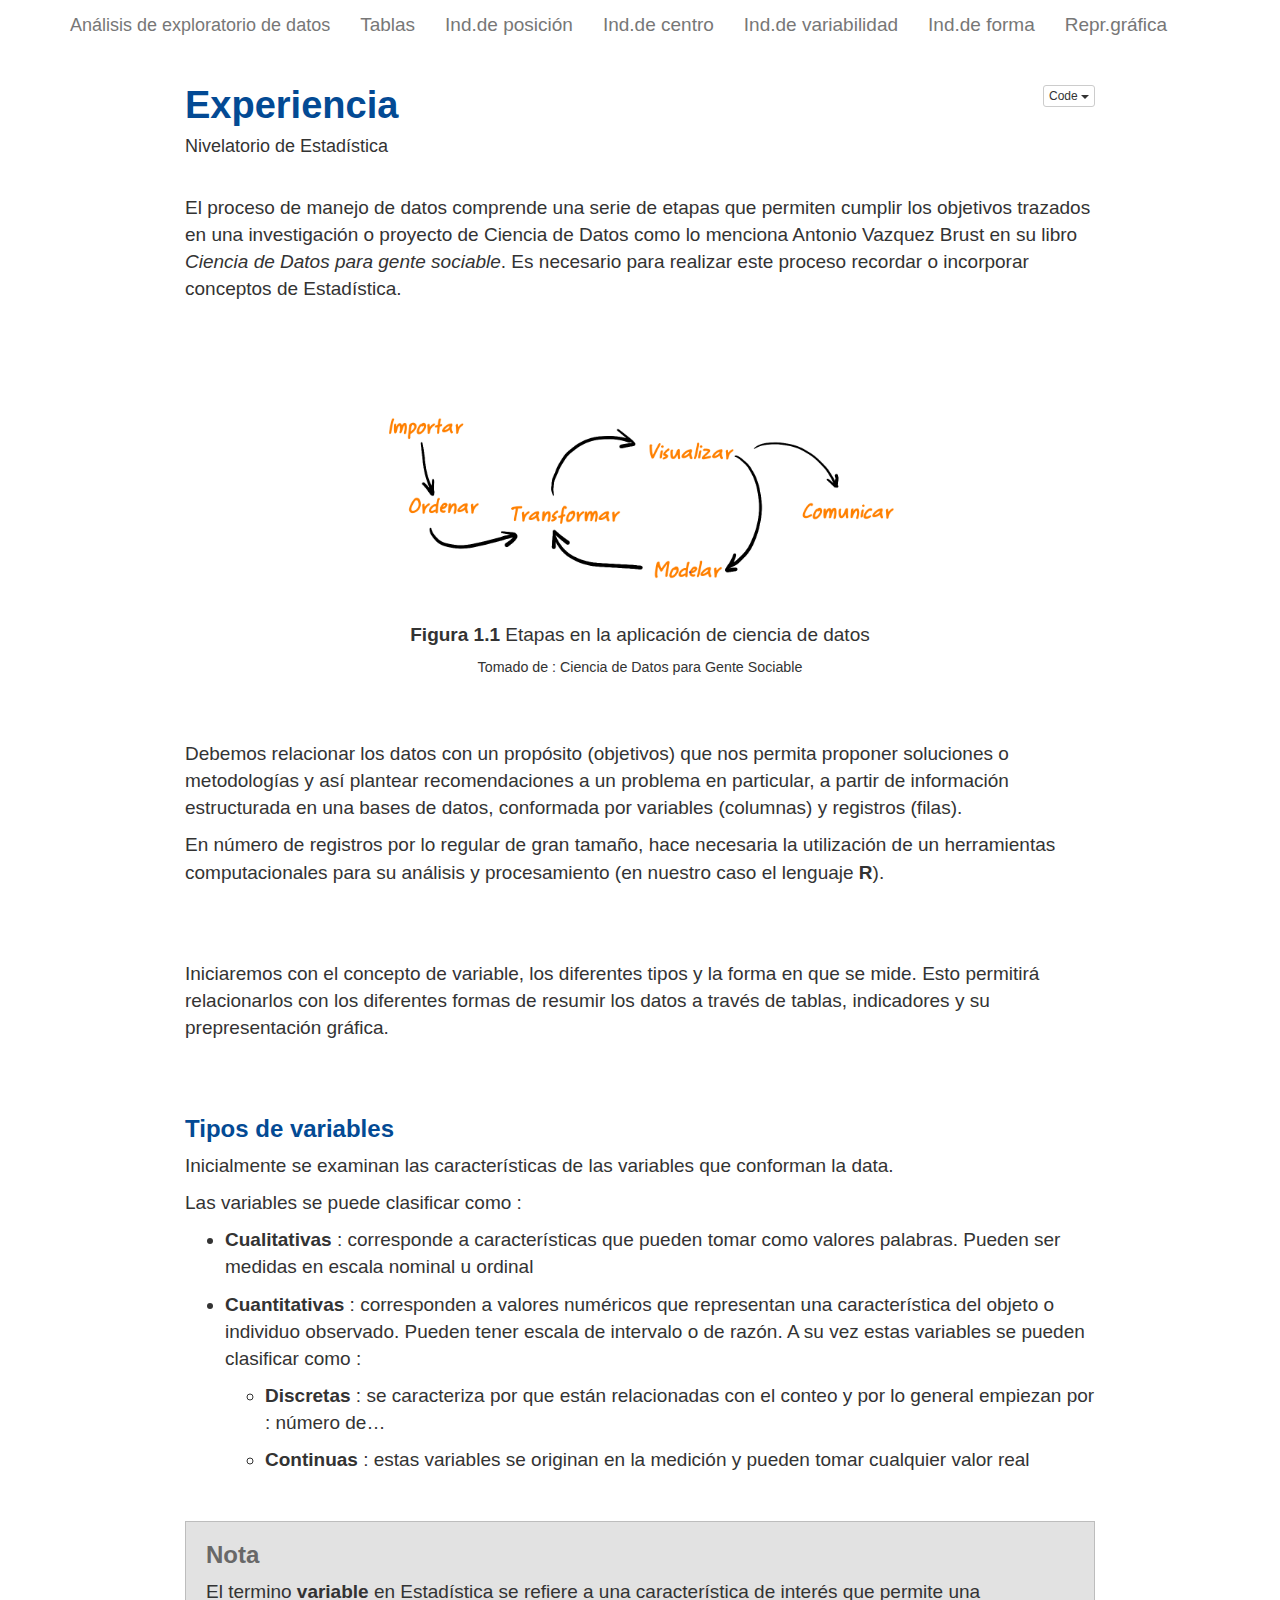
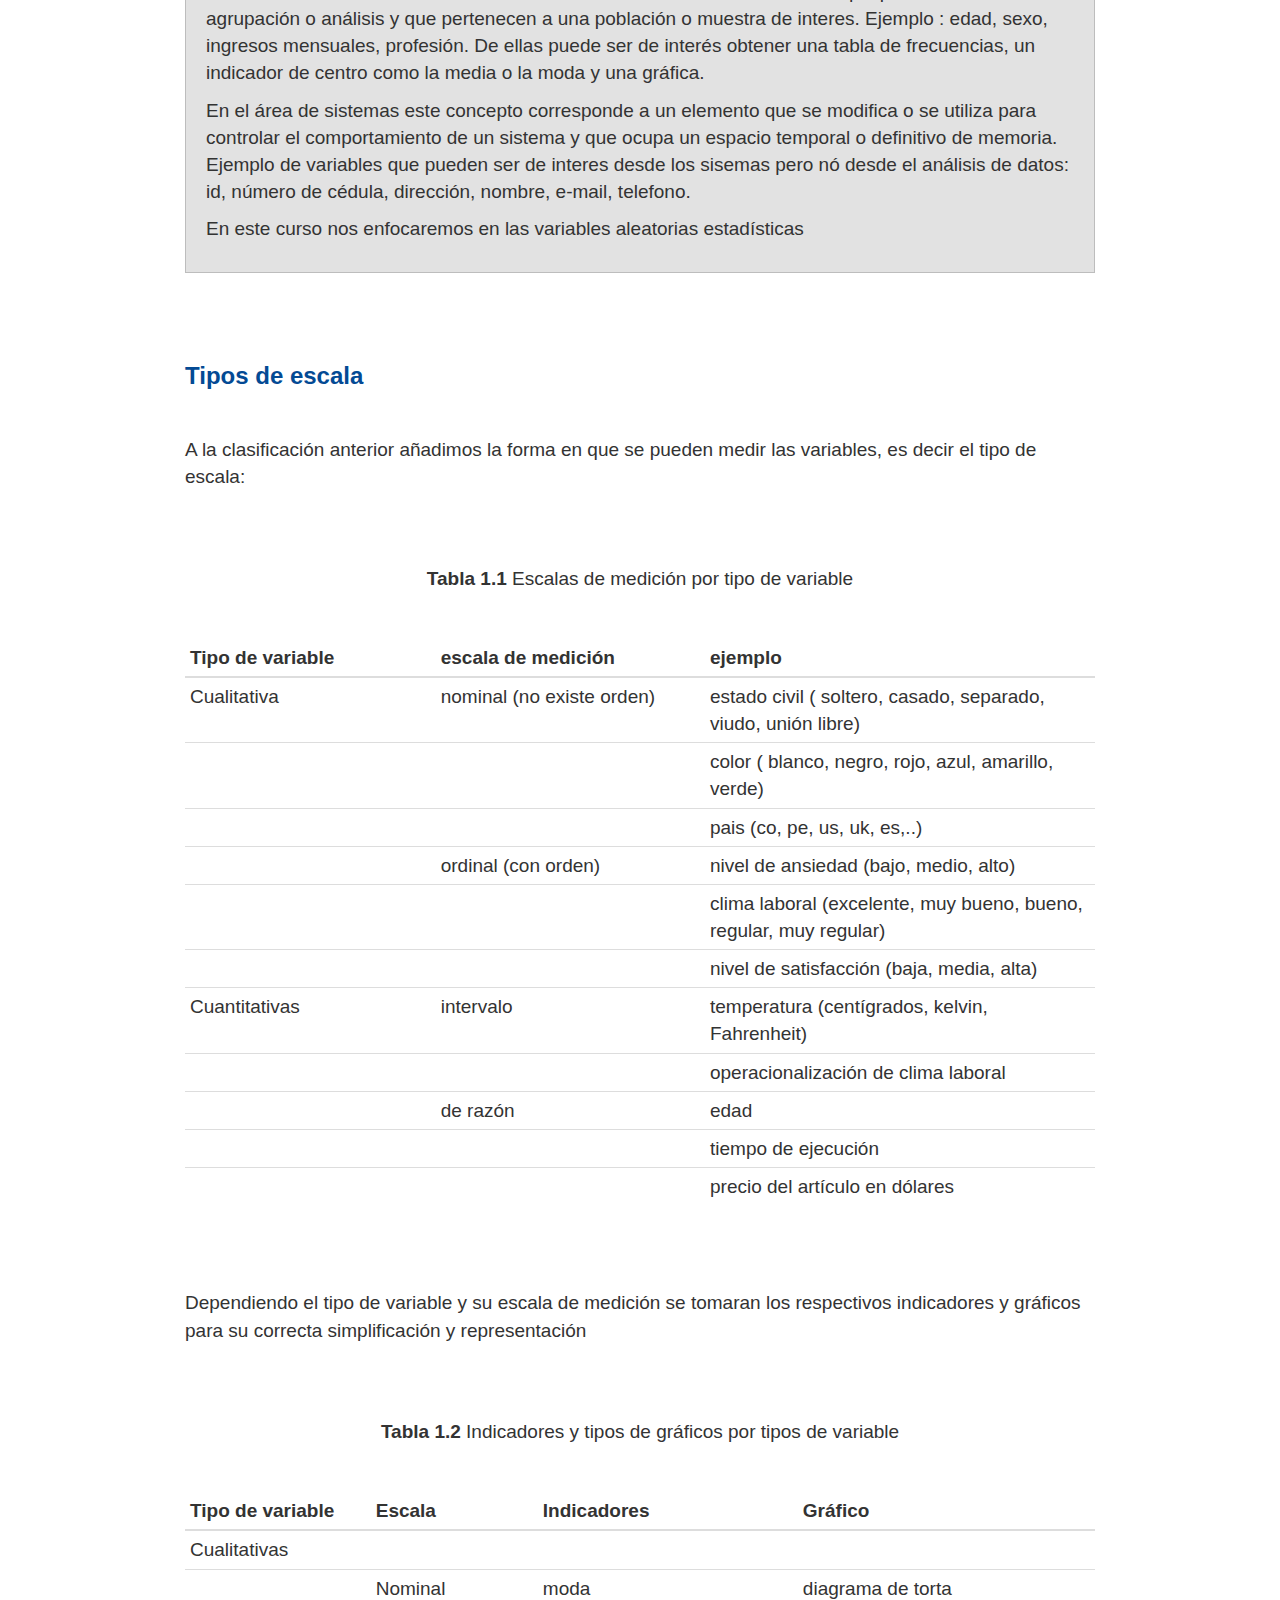
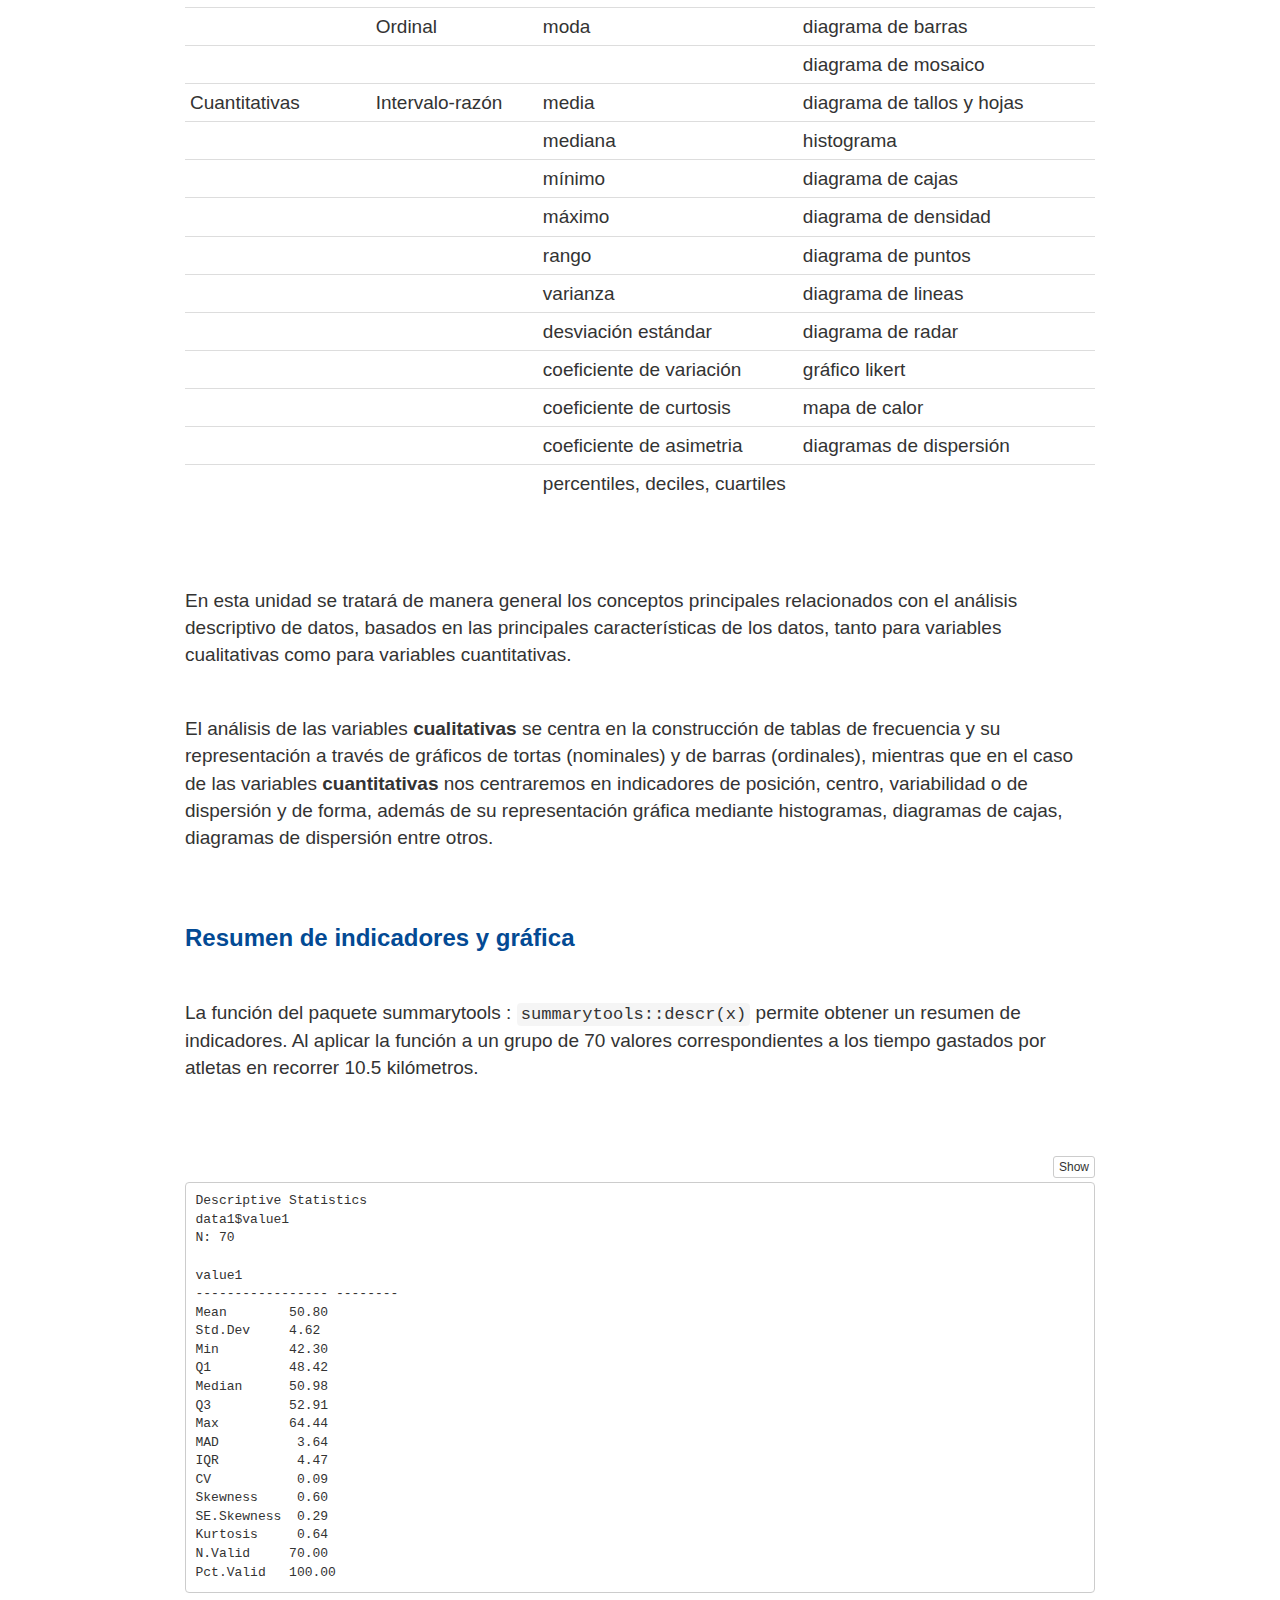
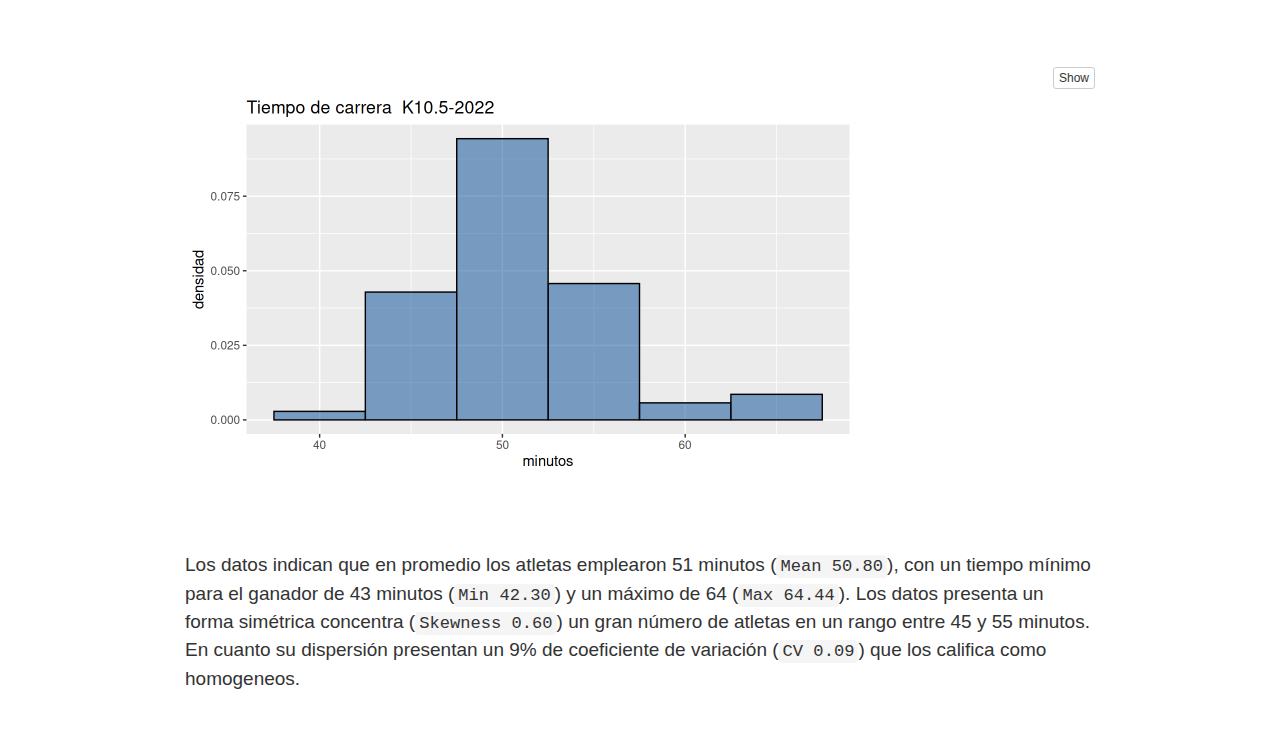
==== commit d277dc23: "ajsutes unidad1" ====
--- a/docs/index.html
+++ b/docs/index.html
@@ -582,16 +582,10 @@
 en la construcción de tablas de frecuencia y su representación a través
 de gráficos de tortas (nominales) y de barras (ordinales), mientras que
 en el caso de las variables <strong>cuantitativas</strong> nos
-centraremos en indi [1] 51.35 49.88 49.35 51.21 51.24 45.75 48.42 47.29
-48.98 [10] 50.06 50.94 45.41 55.69 48.90 56.00 44.72 56.89 46.61 [19]
-53.25 48.46 49.74 45.03 63.02 50.96 50.43 51.19 53.45 [28] 52.10 49.61
-45.89 49.76 42.30 53.48 54.71 53.48 56.67 [37] 44.38 51.18 51.06 54.96
-64.44 51.85 45.33 62.74 43.84 [46] 51.32 53.70 51.00 52.86 43.06 43.63
-51.24 52.84 49.19 [55] 49.56 49.56 51.49 55.31 46.74 47.62 51.85 58.90
-50.80 [64] 43.39 48.54 52.72 44.82 52.49 58.43 52.91cadores de posición,
-centro, variabilidad o de dispersión y de forma, además de su
-representación gráfica mediante histogramas, diagramas de cajas,
-diagramas de dispersión entre otros.</p>
+centraremos en indicadores de posición, centro, variabilidad o de
+dispersión y de forma, además de su representación gráfica mediante
+histogramas, diagramas de cajas, diagramas de dispersión entre
+otros.</p>
 <p></br></br></p>
 </div>
 <div id="resumen-de-indicadores-y-gráfica" class="section level3">
